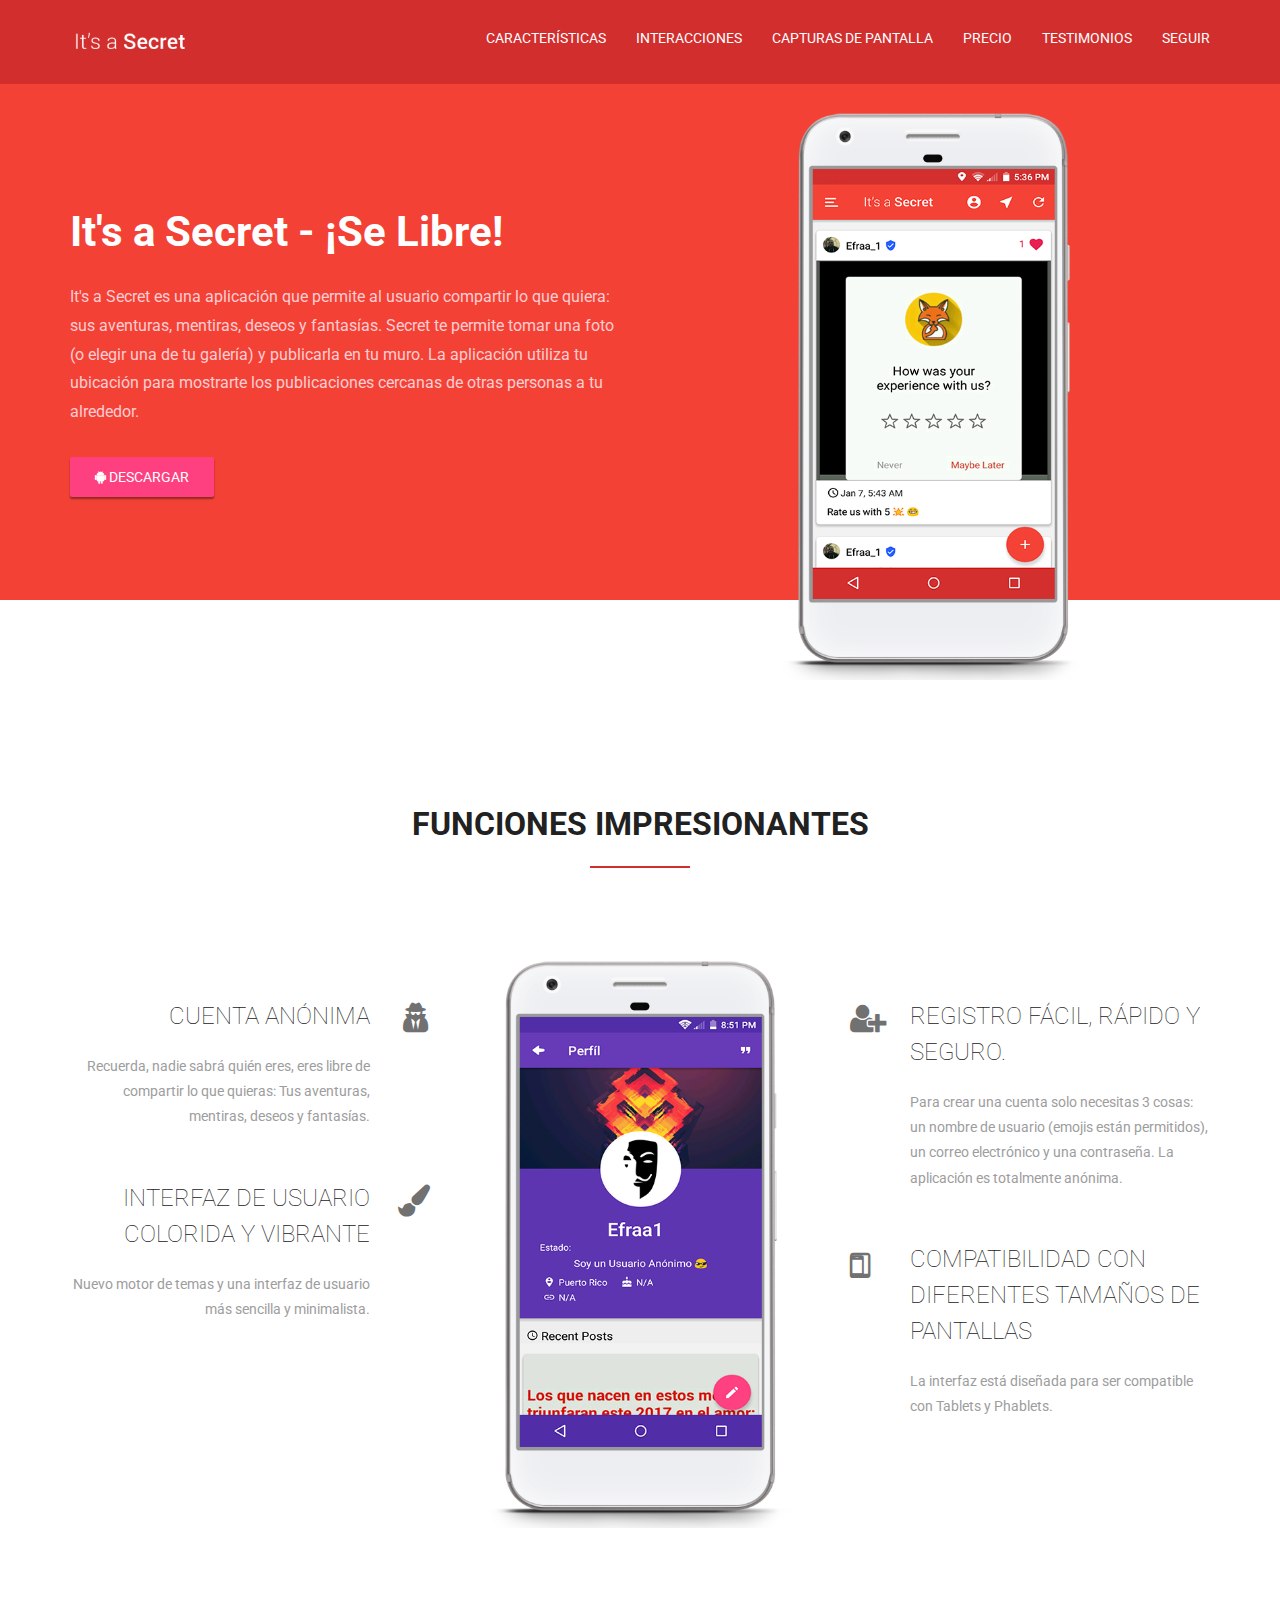
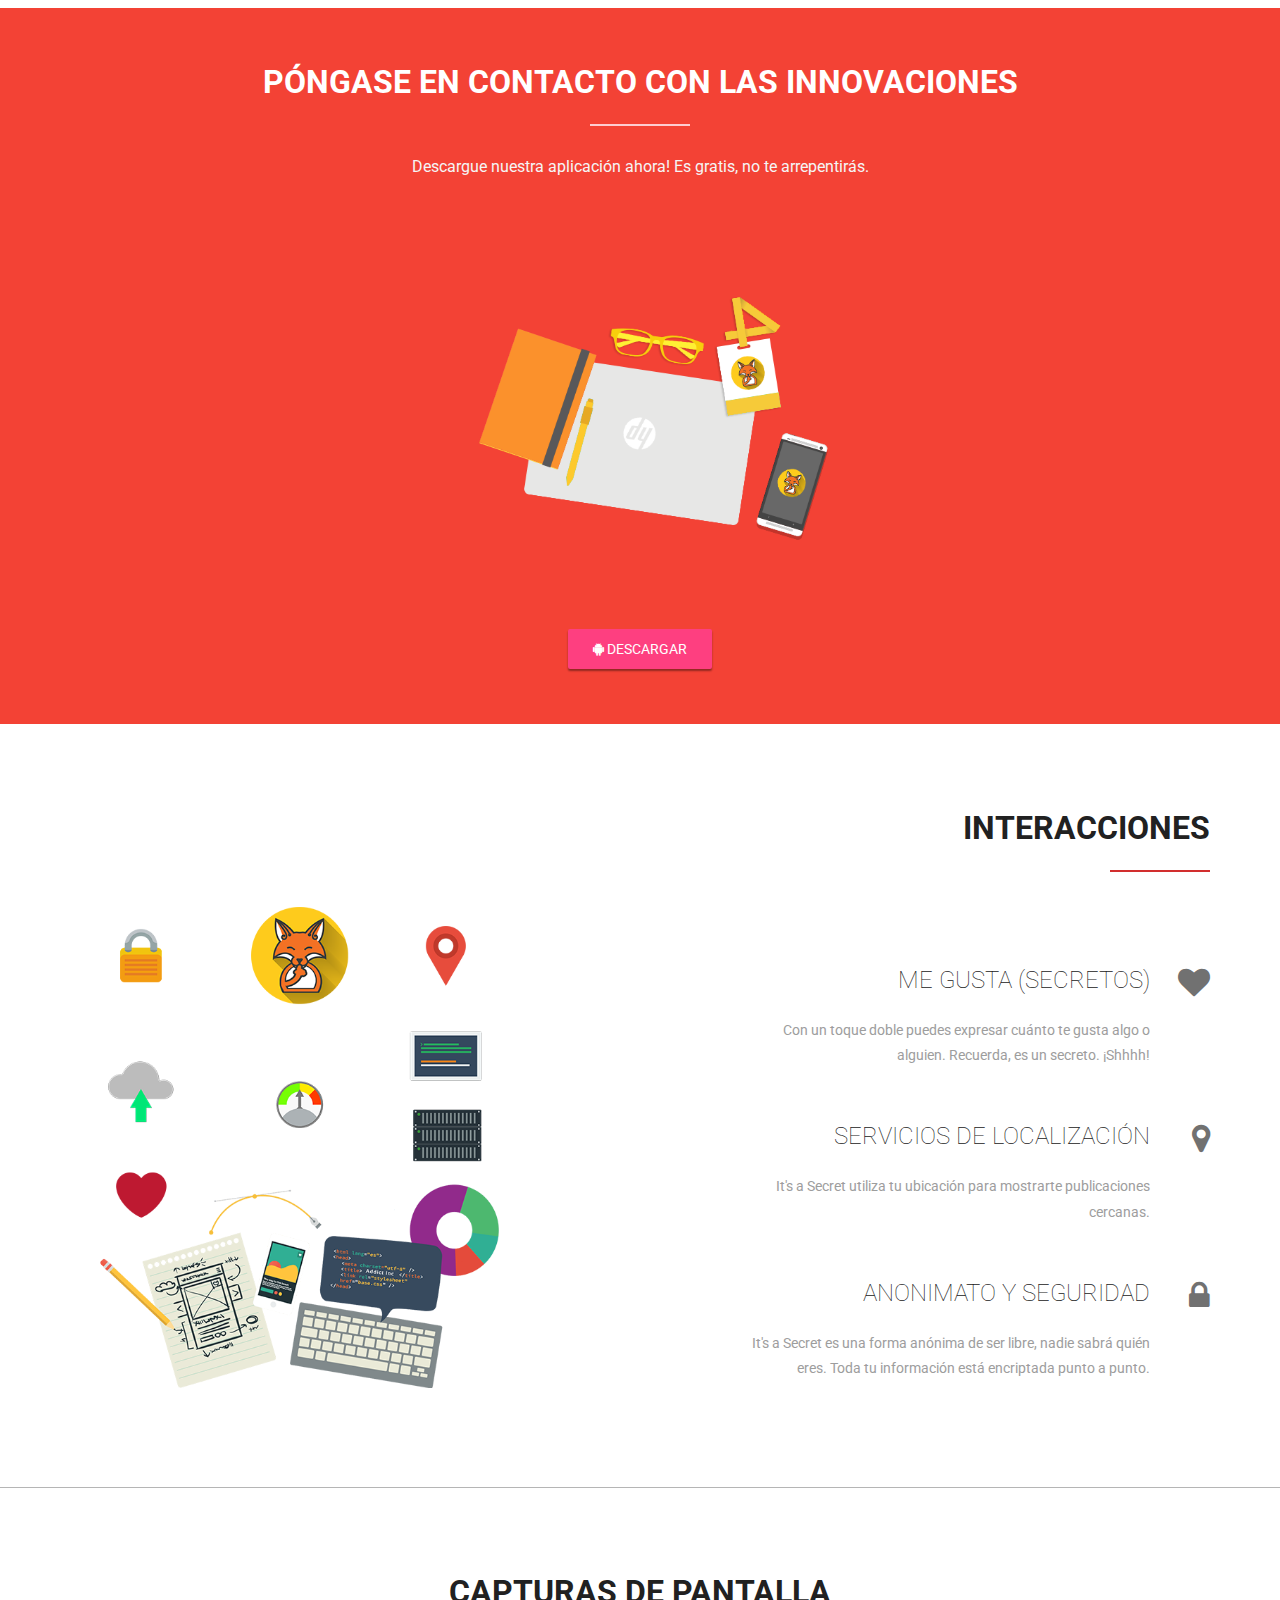
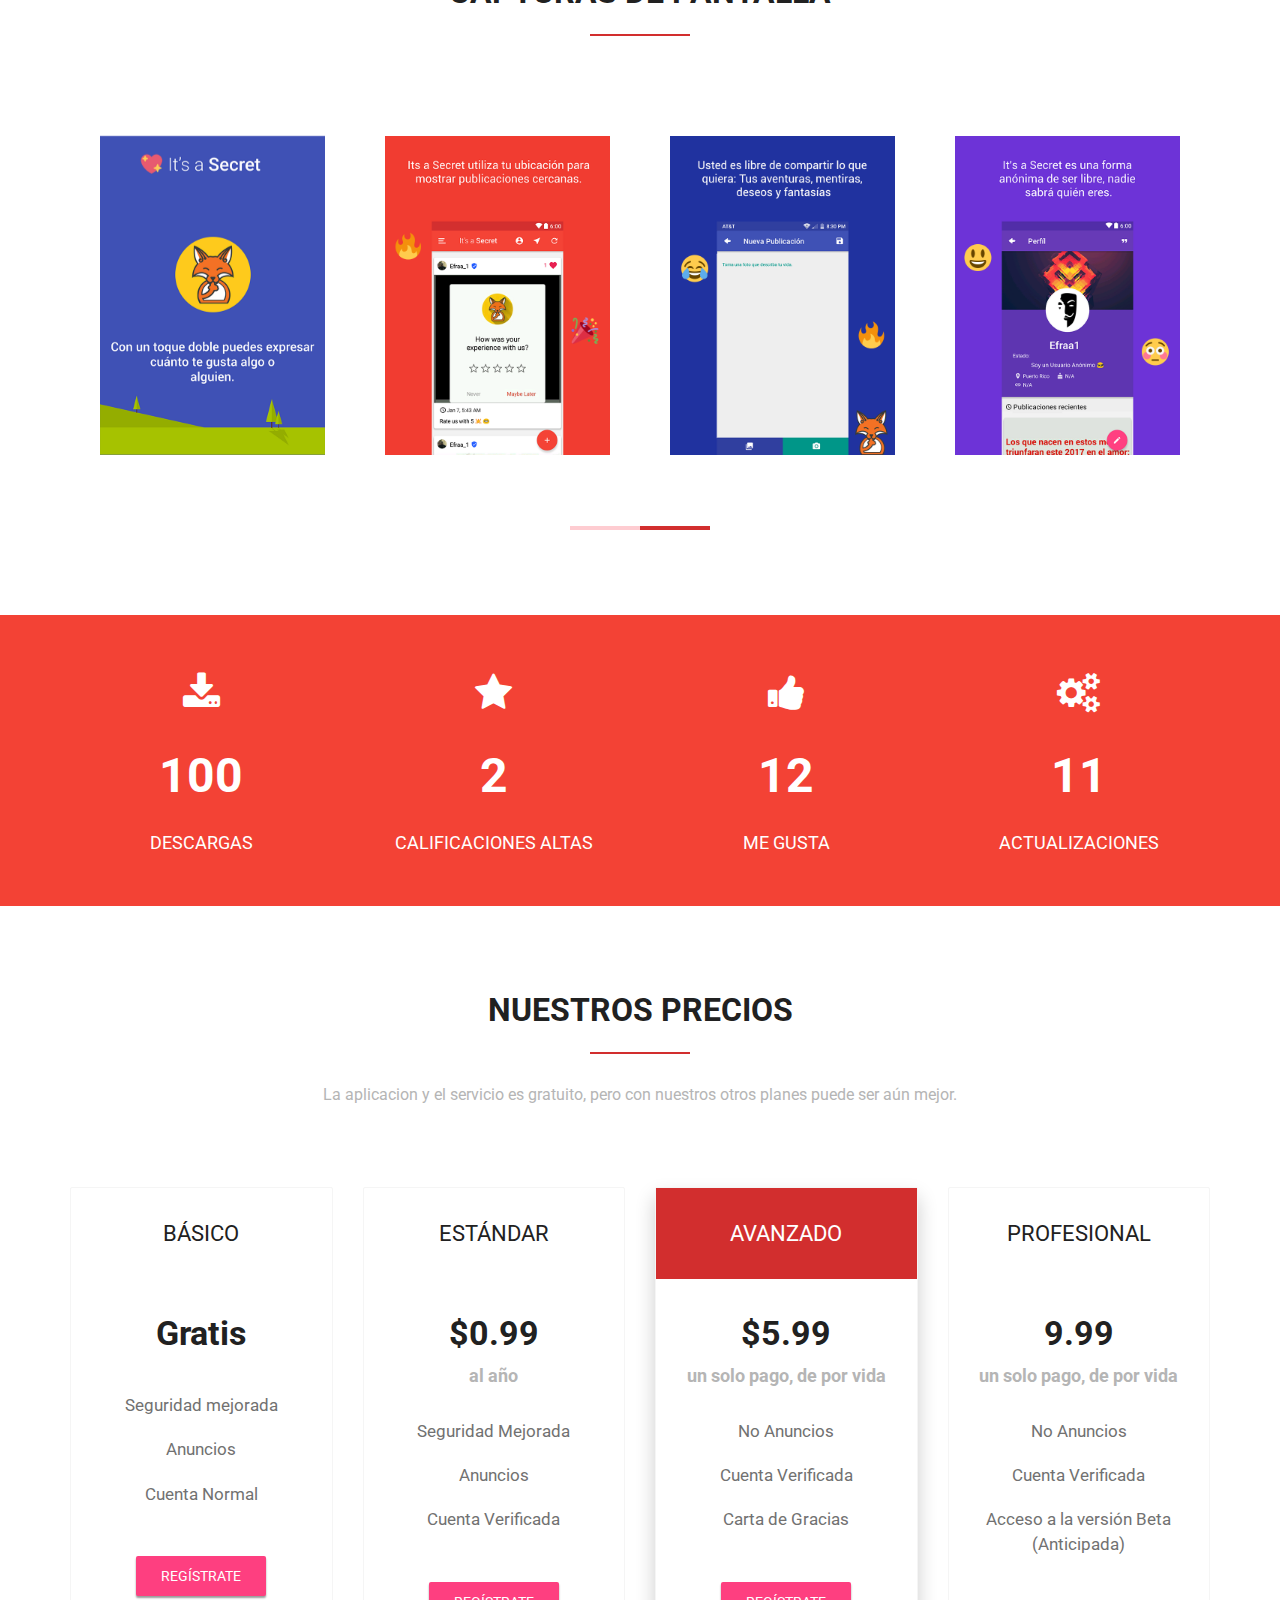
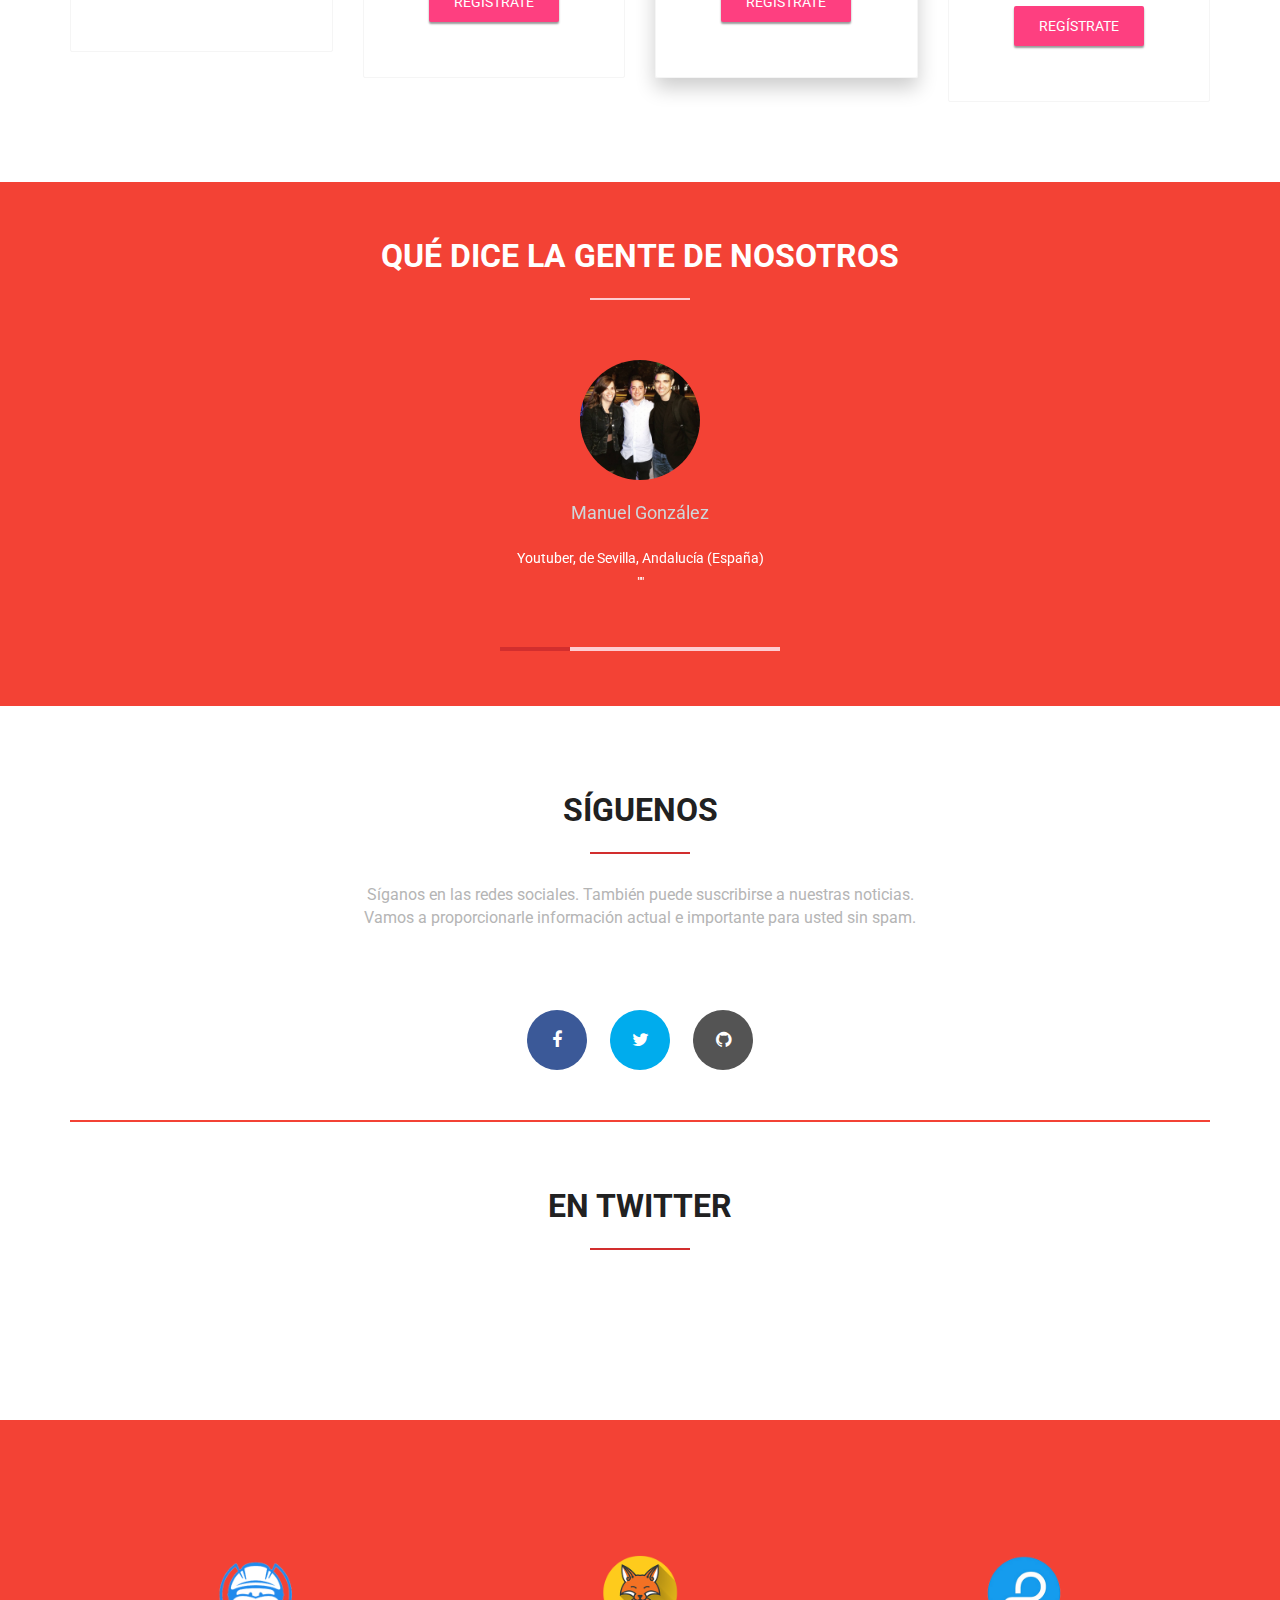
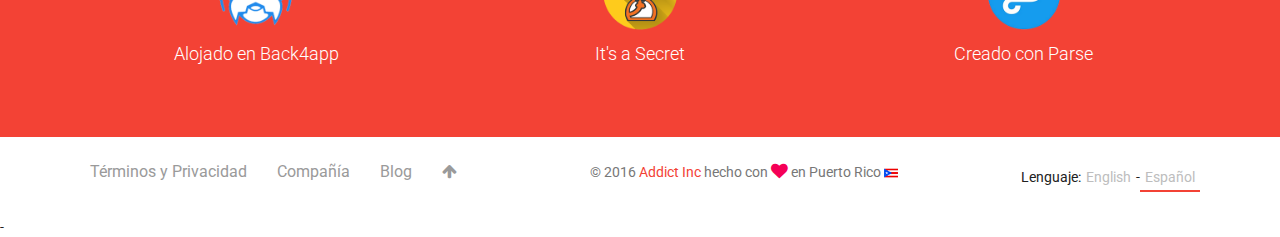
==== es/index.html @ 318f54f1 "Added Footer Text ☺" ====
<!DOCTYPE html>
<html lang="es">
	<head>
		<meta charset="utf-8">
		<meta name="viewport" content="width=device-width, initial-scale=1.0, maximum-scale=1.0, user-scalable=no">
		<meta http-equiv="X-UA-Compatible" content="IE=edge">
		<title>It's a Secret | ¡Se Libre!</title>
		<meta name="description" content="Material Design,  Responsive, Mobile First, Bootstrap 3, Agency, Clean, Creative, Business, Corporate, Mobile App">
		<meta name="author" content="Vardo">
		<link href='https://fonts.googleapis.com/css?family=Roboto:400,100,300,500,700,900' rel='stylesheet' type='text/css'>
		<link rel="icon" type="image/ico" href="../favicon.png">
		<link rel="apple-touch-icon" href="../apple-touch-icon.png">
		<link rel="apple-touch-icon" sizes="72x72" href="../apple-touch-icon-72x72.png">
		<link rel="apple-touch-icon" sizes="114x114" href="../apple-touch-icon-114x114.png">
		<link rel="image_src" href="../thumbnail.png">
		<link href="../css/style-theme.css" rel="stylesheet">
		<link href="../css/red-style.css" rel="stylesheet">
	</head>
	<body>
	
		<!-- BEGIN Preloader -->
		<div class="preloader">
			<div class="spinner">
				<div class="bounce1"></div>
				<div class="bounce2"></div>
				<div class="bounce3"></div>
			</div>
		</div>
		<!-- END Preloader -->
		
		<!-- BEGIN Navigation -->
		<div class="navigation">
			<div class="container">
				<div class="row">
					<div class="col-md-12 clearfix">
						<div class="logo floatleft">
							<a href="#intro">
								<img src="../images/logo.png" alt="" title="" />
							</a>
						</div>
						<div class="menu floatright" role="navigation">
							<ul class="clearfix">
								<li>
									<a href="#features">Características</a>
								</li>
								<li>
									<a href="#interactions">Interacciones</a>
								</li>
								<li>
									<a href="#screenshots">Capturas de pantalla</a>
								</li>
								<li>
									<a href="#price">Precio</a>
								</li>
								<li>
									<a href="#testimonials">Testimonios</a>
								</li>
								<li>
									<a href="#follow">Seguir</a>
								</li>
							</ul>
						</div>
						<div class="toggle-nav-wrapper floatright">
							<button class="toggle-nav">
								<i class="fa fa-bars"></i>
							</button>
						</div>
					</div>
				</div>
			</div>
		</div>
		<!-- END Navigation -->
		
		<!-- BEGIN Intro -->
		<div class="intro" id="intro">
			<div class="main-slider">
				<div class="slider-item">
					<div class="container">
						<div class="row">
							<div class="col-md-6 col-sm-12">
								<div class="intro-preview">
									<h2 class="intro-title">It's a Secret - ¡Se Libre!</h2>
									<div class="intro-text">
										<p>It's a Secret es una aplicación que permite al usuario compartir lo que quiera: sus aventuras, mentiras, deseos y fantasías. Secret te permite tomar una foto (o elegir una de tu galería) y publicarla en tu muro. La aplicación utiliza tu ubicación para mostrarte los publicaciones cercanas de otras personas a tu alrededor.</p>
									</div>
									<div class="for-btn">
										<a href="https://play.google.com/store/apps/details?id=com.addict.secret" target="_blank" class="btn-site btn-color"><i class="fa fa-android"></i> Descargar</a>
									</div>
								</div>
							</div>
							<div class="col-md-6 hidden-sm hidden-xs">
								<div class="image-wrapp aligncenter">
									<img src="../images/placeholder-445x860.png" alt="" title="" />
								</div>
							</div>
						</div>
					</div>
				</div>
			</div>
		</div>
		<!-- END Intro -->
		
		<!-- BEGIN Features -->
		<div class="features anchor" id="features">
			<div class="container">
				<div class="row">
					<div class="col-md-12">
						<h2 class="section-title aligncenter">Funciones impresionantes</h2>
						<div class="sub-title-section aligncenter"></div>
					</div>
				</div>
				<div class="row">
					<div class="col-md-4 col-sm-4">
						<div class="features-left features-list alignright">
							<ul>
								<li>
									<i class="fa fa-user-secret"></i>
									<h3>Cuenta anónima</h3>
									<P>Recuerda, nadie sabrá quién eres, eres libre de compartir lo que quieras: Tus aventuras, mentiras, deseos y fantasías.</p>
								</li>
								<li>
									<i class="fa fa-paint-brush"></i>
									<h3>Interfaz de usuario colorida y vibrante </h3>
									<p>Nuevo motor de temas y una interfaz de usuario más sencilla y minimalista.</p>
								</li>
							</ul>
						</div>
					</div>
					<div class="col-md-4 col-sm-4 hidden-xs">
						<div class="fs-image-wrapp aligncenter">
							<img src="../images/es/placeholder-445x860-features.png" alt="" title="" />
						</div>
					</div>
					<div class="col-md-4 col-sm-4">
						<div class="features-right features-list">
							<ul>
								<li>
									<i class="fa fa-user-plus"></i>
									<h3>Registro fácil, rápido y seguro.</h3>
									<p> Para crear una cuenta solo necesitas 3 cosas: un nombre de usuario (emojis están permitidos), un correo electrónico y una contraseña. La aplicación es totalmente anónima.</p>
								</li>
								<li>
									<i class="fa fa-stack">
  										<i class="fa fa-tablet"></i>
  										<i class="fa fa-mobile"></i>
									</i>

									<h3>Compatibilidad con diferentes tamaños de pantallas</h3>
									<p>La interfaz está diseñada para ser compatible con Tablets y Phablets.</p>
								</li>
							</ul>
						</div>
					</div>
				</div>
			</div>
		</div>
		<!-- END Features -->
		
		<!-- BEGIN Between -->
		<div class="between-section">
			<div class="container">
				<div class="row">
					<div class="col-md-12">
						<h2 class="section-title aligncenter">Póngase en contacto con las innovaciones</h2>
						<div class="sub-title-section aligncenter sidepadding">Descargue nuestra aplicación ahora! Es gratis, no te arrepentirás.</div>
					</div>
				</div>
				<div class="row">
					<div class="col-md-12">
						<div class="hor-img aligncenter">
							<img src="../images/placeholder-860x445.png" alt="" title="" />
						</div>
					</div>
				</div>
				<div class="row">
					<div class="col-md-12">
						<div class="for-btn aligncenter">
							<a href="https://play.google.com/store/apps/details?id=com.addict.secret" target="_blank" class="btn-site btn-color"><i class="fa fa-android"></i> Descargar</a>
						</div>
					</div>
				</div>
			</div>
		</div>
		<!-- END Between -->
		
		<!-- BEGIN Benefits -->
		<div class="interactions anchor" id="interactions">
			<div class="container">
				<div class="row">
					<div class="col-md-5 col-sm-5 hidden-xs">
						<div class="ver-img aligncenter">
							<img src="../images/placeholder-568x771.png" alt="" title="" />
						</div>
					</div>
					<div class="col-md-7 col-sm-7">
						<h2 class="section-title alignright">Interacciones</h2>
						<div class="interactions-list alignright">
							<ul>
								<li>
									<i class="fa fa-heart"></i>
									<h3>Me gusta (Secretos)</h3>
									<p>Con un toque doble puedes expresar cuánto te gusta algo o alguien. Recuerda, es un secreto. ¡Shhhh!</p>
								</li>
								<li>
									<i class="fa fa-map-marker"></i>
									<h3>Servicios de Localización</h3>
									<p>It's a Secret utiliza tu ubicación para mostrarte publicaciones cercanas.</p>
								</li>
								<li>
									<i class="fa fa-lock"></i>
									<h3>Anonimato y Seguridad</h3>
									<p>It's a Secret es una forma anónima de ser libre, nadie sabrá quién eres. Toda tu información está encriptada punto a punto.</p>
								</li>
							</ul>
						</div>
					</div>
				</div>
			</div>
		</div>
		<!-- END Benefits -->
		
		<!-- BEGIN Screenshots -->
		<div class="screenshots anchor" id="screenshots">
			<div class="container">
				<div class="row">
					<div class="col-md-12">
						<h2 class="section-title aligncenter">Capturas de Pantalla</h2>
						<div class="sub-title-section aligncenter"></div>
					</div>
				</div>
				<div class="row">
					<div class="col-md-12">
						<div class="screen-carousel" id="screen-carousel">
						<div class="screen-item">
								<div class="screen-item-inner">
									<a href="../images/es/promo-1.png" class="boxer" data-gallery="gallery">
										<img src="../images/es/promo-1.png" alt="" title="" />
									</a>
								</div>
							</div>
							<div class="screen-item">
								<div class="screen-item-inner">
									<a href="../images/es/ss-1.png" class="boxer" data-gallery="gallery">
										<img src="../images/es/ss-1.png" alt="" title="" />
									</a>
								</div>
							</div>
							<div class="screen-item">
								<div class="screen-item-inner">
									<a href="../images/es/ss-2.png" class="boxer" data-gallery="gallery">
										<img src="../images/es/ss-2.png" alt="" title="" />
									</a>
								</div>
							</div>
							<div class="screen-item">
								<div class="screen-item-inner">
									<a href="../images/es/ss-3.png" class="boxer" data-gallery="gallery">
										<img src="../images/es/ss-3.png" alt="" title="" />
									</a>
								</div>
							</div>
						
							<div class="screen-item">
								<div class="screen-item-inner">
									<a href="../images/es/promo-2.png" class="boxer" data-gallery="gallery">
										<img src="../images/es/promo-2.png" alt="" title="" />
									</a>
								</div>
							</div>
							<div class="screen-item">
								<div class="screen-item-inner">
									<a href="../images/promo-3.png" class="boxer" data-gallery="gallery">
										<img src="../images/promo-3.png" alt="" title="" />
									</a>
								</div>
							</div>
						</div>
					</div>
				</div>
			</div>
		</div>
		<!-- END Screenshots -->
		
		<!-- BEGIN Between -->
		<div class="between-section">
			<div class="container">
				<div class="row">
					<div class="col-md-3 col-sm-3">
						<div class="numbers-item aligncenter">
							<div class="num-icons">
								<i class="fa fa-download"></i>
							</div>
							<div class="statistic">
								<span class="timer" data-from="0" data-to="100">100</span>
							</div>
							<div class="num-name">Descargas</div>
						</div>
					</div>
					<div class="col-md-3 col-sm-3">
						<div class="numbers-item aligncenter">
							<div class="num-icons">
								<i class="fa fa-star"></i>
							</div>
							<div class="statistic">
								<span class="timer" data-from="0" data-to="2">2</span>
							</div>
							<div class="num-name">Calificaciones altas</div>
						</div>
					</div>
					<div class="col-md-3 col-sm-3">
						<div class="numbers-item aligncenter">
							<div class="num-icons">
								<i class="fa fa-thumbs-up"></i>
							</div>
							<div class="statistic">
								<span class="timer" data-from="0" data-to="12">12</span>
							</div>
							<div class="num-name">Me gusta</div>
						</div>
					</div>
					<div class="col-md-3 col-sm-3">
						<div class="numbers-item aligncenter">
							<div class="num-icons">
								<i class="fa fa-cogs"></i>
							</div>
							<div class="statistic">
								<span class="timer" data-from="0" data-to="11">11</span>
							</div>
							<div class="num-name">Actualizaciones</div>
						</div>
					</div>
				</div>
			</div>
		</div>
		<!-- END Between -->
		
		<!-- BEGIN Price -->
		<div class="price anchor" id="price">
			<div class="container">
				<div class="row">
					<div class="col-md-12">
						<h2 class="section-title aligncenter">Nuestros Precios</h2>
						<div class="sub-title-section aligncenter">La aplicacion y el servicio es gratuito, pero con nuestros otros planes puede ser aún mejor.</div>
					</div>
				</div>
				<div class="row">
					<div class="col-md-3 col-sm-6">
						<div class="price-item aligncenter">
							<div class="price-name">Básico</div>
							<div class="price-price">Gratis</div>
							<div class="price-col"></div>
							<div class="price-list">
								<ul>
									<li>Seguridad mejorada</li>
									<li>Anuncios</li>
									<li>Cuenta Normal</li>
								</ul>
							</div>
							<div class="price-buy">
								<a href="https://play.google.com/store/apps/details?id=com.addict.secret" class="btn-site btn-color">Regístrate</a>
							</div>
						</div>
					</div>
					<div class="col-md-3 col-sm-6">
						<div class="price-item aligncenter">
							<div class="price-name">Estándar</div>
							<div class="price-price">$0.99</div>
							<div class="price-col">al año</div>
							<div class="price-list">
								<ul>
									<li>Seguridad Mejorada</li>
									<li>Anuncios</li>
									<li>Cuenta Verificada</li>
								</ul>
							</div>
							<div class="price-buy">
								<a href="https://play.google.com/store/apps/details?id=com.addict.secret" class="btn-site btn-color">Regístrate</a>
							</div>
						</div>
					</div>
					<div class="col-md-3 col-sm-6">
						<div class="price-item aligncenter toprate">
							<div class="price-name">Avanzado</div>
							<div class="price-price">$5.99</div>
							<div class="price-col">un solo pago, de por vida</div>
							<div class="price-list">
								<ul>
									<li>No Anuncios</li>
									<li>Cuenta Verificada</li>
									<li>Carta de Gracias</li>
								</ul>
							</div>
							<div class="price-buy">
								<a href="https://play.google.com/store/apps/details?id=com.addict.secret" class="btn-site btn-color">Regístrate</a>
							</div>
						</div>
					</div>
					<div class="col-md-3 col-sm-6">
						<div class="price-item aligncenter">
							<div class="price-name">Profesional</div>
							<div class="price-price">9.99</div>
							<div class="price-col">un solo pago, de por vida</div>
							<div class="price-list">
								<ul>
									<li>No Anuncios</li>
									<li>Cuenta Verificada</li>
									<li>Acceso a la versión Beta (Anticipada)</li>
								</ul>
							</div>
							<div class="price-buy">
								<a href="https://play.google.com/store/apps/details?id=com.addict.secret" class="btn-site btn-color">Regístrate</a>
							</div>
						</div>
					</div>
				</div>
			</div>
		</div>
		<!-- END Price -->
		
		<!-- BEGIN Testimonials -->
		<div class="between-section anchor" id="testimonials">
			<div class="container">
				<div class="row">
					<div class="col-md-12">
						<h2 class="section-title aligncenter">Qué dice la gente de nosotros</h2>
					</div>
				</div>
				<div class="row">
					<div class="col-md-12">
						<div class="testimonials-carousel" id="testimonials-carousel">
							<div class="testimonials-item aligncenter">
								<div class="tst-img">
									<img src="../images/testimonial-1.png" alt="" title="" />
								</div>
								<div class="tst-name">Manuel González</div>
								<div class="tst-text sidepadding">
									<p>Youtuber, de Sevilla, Andalucía (España)<br> ""</p>
								</div>
							</div>
							<div class="testimonials-item aligncenter">
								<div class="tst-img">
									<img src="../images/testimonial-4.png" alt="" title="" />
								</div>
								<div class="tst-name">Antônio Davi Macêdo Coêlho </div>
								<div class="tst-text sidepadding">
									<p>Co-fundador de Back4app, São José dos Campos, Brasil<br>"Muy buena y hermosa aplicación, gran concepto <a href="https://www.back4app.com/" target="_blank">Alojada en Back4app</a>"</p>
								</div>
							</div>
							<div class="testimonials-item aligncenter">
								<div class="tst-img">
									<img src="../images/testimonial-2.png" alt="" title="" />
								</div>
								<div class="tst-name">Randy Muñiz</div>
								<div class="tst-text sidepadding">
									<p>Estudiante, Puerto Rico<br> ""</p>
								</div>
							</div>
						
							<div class="testimonials-item aligncenter">
								<div class="tst-img">
									<img src="../images/testimonial-3.png" alt="" title="" />
								</div>
								<div class="tst-name">Android Puerto Rico</div>
								<div class="tst-text sidepadding">
									<p>Blog de tecnología<br>""</p>
								</div>
							</div>
						</div>
					</div>
				</div>
			</div>
		</div>
		<!-- END Testimonials -->
		
		<!-- BEGIN Follow -->
		<div class="follow anchor" id="follow">
			<div class="container">
				<div class="row">
					<div class="col-md-12">
						<h2 class="section-title aligncenter">Síguenos</h2>
						<div class="sub-title-section aligncenter">Síganos en las redes sociales. También puede suscribirse a nuestras noticias. <br> Vamos a proporcionarle información actual e importante para usted sin spam.</div>
					</div>
				</div>
				<div class="row">
					<div class="col-md-12">
						<div class="social-links-wrapper aligncenter">
							<a href="https://www.facebook.com/secretsapp/" target="_blank" class="fb">
								<i class="fa fa-facebook"></i>
							</a>
							<a href="https://twitter.com/secrets_app" target="_blank" class="tr">
								<i class="fa fa-twitter"></i>
							</a>
							<a href="https://github.com/secret-app" target="_blank" class="gh">
								<i class="fa fa-github"></i>
							</a>
						</div>
														<div class="divider"></div>
							<div class="twitter-feed-section anchor aligncenter">
							<h2 class="section-title aligncenter">En Twitter</h2>
			<a class="twitter-timeline" data-width="550" data-height="350" data-theme="light" data-link-color="#E81C4F" data-lang="es" href="https://twitter.com/secrets_app"></a> 
						</div>
					</div>
				</div>
			</div>
		</div>
		<!-- END Follow -->

<!-- BEGIN Between -->
		<div class="between-section visible-xs visible-sm">
			<div class="container">
				<div class="row">
					<div class="col-md-12 aligncenter">
						<a href="#0">
							<img src="images/logo-round.png" width="300px" width="300px" alt="" title="" />
							<h4 id="padding-less">It's a Secret</h4>
						</a>
					</div>
				</div>
			</div>
		</div>
		<style type="text/css">
			@import url('https://fonts.googleapis.com/css?family=Roboto:300');
			h4#padding-less {
    		margin-top: -80px;
    		font-family: 'Roboto', sans-serif;
    		font-weight: 300;
			}
			img#padding-less {
    		margin-top: -110px;
			}

		</style>
		<!-- END Between -->
		<!-- BEGIN Big Screen Between -->
		<div class="between-section aligncenter hidden-xs hidden-sm">
			<div class="container container-between aligncenter">
				<div class="client col-sm-12 col-md-6">
                    <img src="../images/logo-back4app.png" width="250px" height="250px" alt="Back4app">
                    <h4 id="padding-less">Alojado en Back4app</h4>
                </div>
                <div class="client col-sm-12 col-md-6">
                    <img src="../images/logo-round.png" width="250px" height="250px" alt="It's a Secret">
                    <h4 id="padding-less">It's a Secret</h4>
                </div>
                <div class="client col-sm-12 col-md-6">
                    <img src="../images/logo-parse.png" width="250px" height="250px" alt="Parse">
                    <h4 id="padding-less">Creado con Parse</h4>
                </div>
			</div>
		</div>
		<!-- END Big Screen Between -->

		<!-- BEGIN Footer -->
		<footer class="footer">
                <div class="foot-menu container">
                    <nav class="pull-left">
                        <ul>
                            <li>
                                <a href="https://secret-app.github.io/es/terms">
                                Términos y Privacidad
                                </a>
                            </li>
                            <li>
                                <a href="https://addictlabs.github.io/es">
                                Compañía
                                </a>
                            </li>
                            <li>
                                <a href="https://addictlabs.github.io/blog/es">
                                Blog
                                </a>
                            </li>
                            <li>
                                <a href="#intro" data-toggle="tooltip" title="¡Ir a arriba!">
                                <i class="fa fa-arrow-up"></i>
                                </a>
                            </li>
                        </ul>
                    </nav>
                    <div class="social-area pull-right">
                        <span class="header_lang">Lenguaje:<a href="../index.html">English</a>-<a class="active" href="#0">Espa&ntilde;ol</a></span>
                    </div>
                    <div class="copyright">
                        <span>© 2016&nbsp</span><a class="footer-link" href="https://efrainvalentin.github.io/" target="_blank">Addict Inc</a> hecho con <span class="heart fa fa-heart"></span> en Puerto Rico  <img class="flag" src="../images/PR.png">
                    </div>
                </div>
            </footer>
		<!-- END Footer -->
		
		
		<script type="text/javascript" src="../js/jquery-2.2.0.min.js"></script>
		<script type="text/javascript" src="../js/SmoothScroll.js"></script>
		<script type="text/javascript" src="../js/bootstrap.min.js"></script>
		<script type="text/javascript" src="../js/jquery.localscroll.min.js"></script>
		<script type="text/javascript" src="../js/jquery.scrollto.min.js"></script>
		<script type="text/javascript" src="../js/jquery.easing.js"></script>
		<script type="text/javascript" src="../js/jquery.countTo.js"></script>
		<script type="text/javascript" src="../js/jquery.appear.js"></script>
		<script type="text/javascript" src="../js/owl.carousel.min.js"></script>
		<script type="text/javascript" src="../js/jquery.fs.boxer.min.js"></script>
		<script type="text/javascript" src="../js/custom.js"></script>
		<script type="text/javascript" async src="../js/widgets.js" charset="utf-8"></script>

	</body>
</html>-
---- css/style-theme.css ----
@import url('bootstrap.min.css');
@import url('font-awesome.min.css');
@import url('owl.carousel.css');
@import url('owl.transitions.css');
@import url('jquery.fs.boxer.css');
---- css/red-style.css ----
/*

Template Name: Carabobo
Template Demo: http://vardodesign.ru/carabobo

Author: Vardo

Description:Material Design Html5 Template
Tags: Material Design,  Responsive, Mobile First, Bootstrap 3, Agency, Clean, Creative, Business, Corporate, Mobile App

Version: 1.0

---------------

Table of Contents:

Reset
General
Typography
Alignment
Preloader
Buttons
Colors
Elements
Navigation
Intro
Features
Between
Screenshots
Interactions
Price
Follow
Testimonials
Numbers
Boxer
Sliders

*/

/* ==== Reset ==== */

html, body, div, span, 
h1, h2, h3, h4, h5, h6, 
p, a, img, ol, ul, li, 
form, label, legend, 
table, tbody, tfoot, thead, tr, th, td, 
input, textarea, button {
    border: 0 none;
    margin: 0;
    padding: 0;
    outline:none;
}
ul li{
	list-style-type:none;
}

/* ==== General ==== */

body{
	background:#ffffff;
	color:#212121;
	font-size:14px;
	font-family: 'Roboto', sans-serif;
}

/* ==== Typography ==== */

h1, h2, h3, h4, h5, h6{
	margin-bottom:20px;
	position:relative;
	font-weight:700;
	line-height:1.5;
}
a{
	color:#ffffff;
	-webkit-transition: all .3s ease;
	-moz-transition: all .3s ease;
	-o-transition: all .3s ease;
	-ms-transition: all .3s ease;
	transition: all .3s ease;
}
a:hover, a:focus{
	text-decoration:none;
	color:#f5f5f5;
}
p{
	margin-bottom:25px;
	line-height:1.8;
}
p:last-child{
	margin-bottom:0;
}
.section-title{
	font-weight:700;
	text-transform:uppercase;
	padding-bottom:20px;
	font-size:32px;
	margin-bottom:30px;
}
.section-title:before{
	position:absolute;
	bottom:0;
	left:50%;
	margin-left:-50px;
	height:2px;
	width:100px;
	content:'';
	background:#D22E2E;
}
.sub-title-section{
	font-size:16px;
	color:#B5B5B5;
	margin-bottom:80px;
}

/* ==== Alignment ==== */

.floatleft{
	float:left;
}
.floatright{
	float:right;
}
.aligncenter{
	text-align:center;
}
.alignright{
	text-align:right;
}
.alignleft{
	text-align:left;
}

/* ==== Preloader ==== */

.preloader {
	position:fixed;
	top:0;
	left:0;
	right:0;
	bottom:0;
	background:#ffffff;
	z-index: 9999;
}

.spinner {
	position:absolute;
	top:50%;
	left:50%;
	right:0;
	width:70px;
	-webkit-transform:translate(-50%, -50%);
	-moz-transform:translate(-50%, -50%);
	transform:translate(-50%, -50%);
}

.spinner > div {
	width:18px;
	height:18px;
	background:#D22E2E;
	display:inline-block;
	-webkit-animation:bouncedelay 1.4s infinite ease-in-out;
	animation:bouncedelay 1.4s infinite ease-in-out;
	-webkit-animation-fill-mode:both;
	animation-fill-mode:both;
}

.spinner .bounce1 {
	-webkit-animation-delay:-0.32s;
	animation-delay:-0.32s;
}

.spinner .bounce2 {
	-webkit-animation-delay:-0.16s;
	animation-delay:-0.16s;
}

@-webkit-keyframes bouncedelay {
	0%, 80%, 100% { -webkit-transform: scale(0.0) }
	40% { -webkit-transform: scale(1.0) }
}

@keyframes bouncedelay {
	0%, 80%, 100% { 
		transform: scale(0.0);
		-webkit-transform: scale(0.0);
	} 40% { 
		transform: scale(1.0);
		-webkit-transform: scale(1.0);
	}
}

/* ==== Buttons ==== */
.btn-site{
	padding:10px 25px;
	border-radius:2px;
	color:#ffffff;
	text-transform:uppercase;
	display:inline-block;
	box-shadow:0 2px 2px rgba(0,0,0,0.4);
	position:relative;
	-webkit-transition: all .3s ease;
	-moz-transition: all .3s ease;
	-o-transition: all .3s ease;
	-ms-transition: all .3s ease;
	transition: all .3s ease;
	overflow:hidden;
}

/* ==== Colors ==== */

.btn-color{
	background:#FE3F80;
}
.btn-color .taint {
	display: block;
	position: absolute;
	background: rgba(254, 204, 209, 0.5);
	border-radius: 100%;
	-webkit-transform: scale(0);
	transform: scale(0);
}
.btn-color .taint.drop {
	-webkit-animation: ripple 0.65s linear;
	animation: ripple 0.65s linear;
}
@-webkit-keyframes ripple {
  100% {
	opacity: 0;
	-webkit-transform: scale(2.5);
	transform: scale(2.5);
  }
}
@keyframes ripple {
  100% {
	opacity: 0;
	-webkit-transform: scale(2.5);
	transform: scale(2.5);
  }
}

/* ==== Navigation ==== */

.navigation{
	padding:25px 0;
	-webkit-transition: all .3s ease;
	-moz-transition: all .3s ease;
	-o-transition: all .3s ease;
	-ms-transition: all .3s ease;
	transition: all .3s ease;
	background:#D22E2E;
	position:fixed;
	top:0;
	left:0;
	width:100%;
	z-index:10;
}
.toggle-nav-wrapper{
	display:none;
}
.toggle-nav{
	background:none;
	font-size:20px;
	color:#ffffff;
}
.menu{
	-webkit-transition: all .3s ease;
	-moz-transition: all .3s ease;
	-o-transition: all .3s ease;
	-ms-transition: all .3s ease;
	transition: all .3s ease;
}
.menu.open{
	left:0;
	background:#ffffff;
}
.menu.open ul{
	padding-top:30px;
}
.menu.open ul li{
	display:block;
	margin-right:0;
	margin-bottom:20px;
	padding-left:30px;
	float:none;
}
.menu.open ul li a{
	color:#212121;
}
.logo img{
	width:120px;
	height:auto;
}
.menu{
	padding-top:3px;
}
.menu ul li{
	float:left;
	margin-right:30px;
	position:relative;
}
.menu ul li:last-child{
	margin-right:0;
}
.menu ul li a{
	text-transform:uppercase;
	border-bottom:2px solid transparent;
}
.menu ul li a:hover{
	border-color:#F34235;
}

/* ==== Intro ==== */

.intro{
	background:#F34235;
	position:relative;
	height:600px;
	margin-bottom:120px;
}
i#space {
	padding-right: 5px;
}
img.logo {
	padding-top: 10px;
    width: 120px;
    height: auto;
}
.intro-title{
	font-size:42px;
	color:#ffffff;
}
.intro-text{
	color:#FECCD1;
	font-size:16px;
	margin-bottom:30px;
}
.intro-preview{
	padding-top:200px;
}
.image-wrapp{
	padding-top:100px;
}
.image-wrapp img{
	width:300px;
	height:auto;
}

/* ==== Features ==== */

.features{
	padding:80px 0;
}
.fs-image-wrapp img{
	width:300px;
	height:auto;
}
.features-list{
	padding-top:50px;
}
.features-list h3{
	text-transform:uppercase;
	font-weight:100;
}
.features-list p{
	color:#9D9D9D;
}
.features-list ul li{
	position:relative;
	margin-bottom:50px;
}
.features-list ul li:last-child{
	margin-bottom:0;
}
.features-left ul li i{
	position:absolute;
	top:5px;
	right:0;
	font-size:32px;
	color:#717171;
}
.features-right ul li i{
	position:absolute;
	top:5px;
	left:0;
	font-size:32px;
	color:#717171;
}
.features-left ul li{
	padding-right:60px;
}
.features-right ul li{
	padding-left:60px;
}

/* ==== Between ==== */
.container-between{
	max-width: 1600px;
    display: flex;
    align-items: center;
    justify-content: space-between;
}
@media (min-width: 1200px)
.container-between {
    max-width: 1140px;
}

@media (min-width: 992px)
.container-between {
    max-width: 940px;
}
@media (min-width: 768px)
.container-between {
    max-width: 720px;
}
@media (min-width: 544px)
.container-between {
    max-width: 576px;
}
.container-between {
    margin-left: auto;
    margin-right: auto;
    padding-left: .9375rem;
    padding-right: .9375rem;
}
.between-section{
    padding: 50px 0;
	background:#F34235;
	color:#ffffff;
}
.between-section .sub-title-section{
	color:#f5f5f5;
}
.between-section .section-title:before{
	background:#FECCD1;
}
.sidepadding{
	padding:0 100px;
}
.hor-img{
	margin-bottom:60px;
}
.hor-img img{
	width:600px;
	height:auto;
}

/* ==== Screenshots ==== */

.screenshots{
	padding:80px 0;
	border-top:1px solid #B5B5B5;
}
.screen-item{
	margin:0 10px;
	padding:20px;
}
.screen-item-inner:hover{
	box-shadow:0 10px 20px rgba(0,0,0,0.4);
}
.screen-item-inner{
	-webkit-transition: all .3s ease;
	-moz-transition: all .3s ease;
	-o-transition: all .3s ease;
	-ms-transition: all .3s ease;
	transition: all .3s ease;
}
.screen-item-inner img{
	width:100%;
	height:auto;
}


/* ==== Benefits ==== */

.interactions{
	padding:80px 0;
}
.section-title.alignright:before{
	right:0;
	left:auto;
}
.ver-img{
	padding-top:60px;
}
.ver-img img{
	width:400px;
	height:auto;
}
.interactions-list{
	padding-top:60px;
}
.interactions-list ul li{
	position:relative;
	padding-right:60px;
	margin-bottom:50px;
}
.interactions-list ul li:last-child{
	margin-bottom:0;
}
.interactions-list ul li i{
	position:absolute;
	top:5px;
	right:0;
	font-size:32px;
	color:#717171;
	display:block;
}
.interactions-list h3{
	text-transform:uppercase;
	font-weight:100;
}
.interactions-list p{
	color:#9D9D9D;
	padding-left:30%;
}

/* ==== Price ==== */

.price{
	padding:80px 0;
}
.price-item{
	border:1px solid #f5f5f5;
	border-radius:2px;
	-webkit-transition: all .3s ease;
	-moz-transition: all .3s ease;
	-o-transition: all .3s ease;
	-ms-transition: all .3s ease;
	transition: all .3s ease;
}
.price-item.toprate{
	box-shadow:0 10px 20px rgba(0,0,0,0.2);
}
.toprate .price-name{
	color:#ffffff;
	background:#D22E2E;
}
.price-item:hover{
	box-shadow:0 10px 20px rgba(0,0,0,0.2);
}
.price-name{
	padding:30px 0;
	font-size:22px;
	text-transform:uppercase;
}
.price-price{
	padding:30px 0 5px 0;
	font-size:34px;
	font-weight:700;
}
.price-col{
	color:#B5B5B5;
	font-size:18px;
	font-weight:700;
	margin-bottom:30px;
}
.price-list ul li{
	margin-bottom:20px;
	color:#717171;
	font-size:17px;
}
.price-list ul li:last-child{
	margin-bottom:0;
}
.price-buy{
	padding:50px 0;
}

/* ==== Follow ==== */

.follow{
	padding:80px 0;
}
.social-links-wrapper a{
	display:inline-block;
	width:60px;
	height:60px;
	border-radius:30px;
	font-size:18px;
	line-height:60px;
	margin:0 10px;
}
.social-links-wrapper a:hover{
	box-shadow:0 5px 10px rgba(0,0,0,0.4);
}
.fb{
	background:#3B5998;
}
.gp{
	background:#DD4B39;
}
.im{
	background:#517FA4;
}
.gh{
	background:#545454;
}
.tr{
	background:#00ACED;
}

/* ==== Testimonials ==== */

.testimonials-carousel{
	padding-top:30px;
}
.tst-img{
	width:120px;
	height:120px;
	border-radius:60px;
	margin:0 auto 20px auto;
	overflow:hidden;
}
.tst-img img{
	width:100%;
	height:auto;
}
.tst-name{
	font-size:18px;
	margin-bottom:20px;
	color:#CED7DB;
}

/* ==== Numbers ==== */

.num-icons{
	font-size:40px;
	margin-bottom:20px;
}
.statistic{
	font-size:48px;
	font-weight:700;
	margin-bottom:20px;
}
.num-name{
	font-size:18px;
	text-transform:uppercase;
}

/* ==== Boxer ==== */

#boxer{
	padding:0;
	background:#212121;
}
#boxer .boxer-meta{
	background:#212121;
}
#boxer .boxer-close{
	background:#2D2E33;
}
#boxer .boxer-close:before{
	color:#ffffff;
	line-height:30px;
}
#boxer .boxer-position{
	padding-bottom:15px;
	color:#ffffff;
}
#boxer .boxer-control{
	background:#212121;
}
#boxer .boxer-control.next:before{
	border-left:10.4px solid #ffffff;
}
#boxer .boxer-control.previous:before{
	border-right:10.4px solid #ffffff;
}

/* ==== Sliders ==== */

.testimonials-carousel .owl-pagination{
	margin-top:40px;
	text-align:center;
}
.testimonials-carousel .owl-pagination .owl-page{
	display:inline-block;
	width:70px;
	height:4px;
	position:relative;
}
.testimonials-carousel .owl-pagination .owl-page span{
	position:absolute;
	top:0;
	left:0;
	width:100%;
	height:100%;
	display:block;
	-webkit-transition: all .3s ease;
	-moz-transition: all .3s ease;
	-o-transition: all .3s ease;
	-ms-transition: all .3s ease;
	transition: all .3s ease;
	background:#FECCD1;
}
.testimonials-carousel .owl-pagination .owl-page.active span{
	background:#D22E2E;
}
.screen-carousel .owl-pagination{
	margin-top:40px;
	text-align:center;
}
.screen-carousel .owl-pagination .owl-page{
	display:inline-block;
	width:70px;
	height:4px;
	position:relative;
}
.screen-carousel .owl-pagination .owl-page span{
	position:absolute;
	top:0;
	left:0;
	width:100%;
	height:100%;
	display:block;
	-webkit-transition: all .3s ease;
	-moz-transition: all .3s ease;
	-o-transition: all .3s ease;
	-ms-transition: all .3s ease;
	transition: all .3s ease;
	background:#D22E2E;
}
.screen-carousel .owl-pagination .owl-page.active span{
	background:#FECCD1;
}

/* ==== Responsive Style ==== */

@media (min-width: 992px) and (max-width:1070px){
	.intro-title{
		font-size:36px;
	}
}
@media (min-width: 768px) and (max-width:991px){
	.intro-preview{
		padding-top:120px;
	}
	.intro{
		margin-bottom:0;
		height:auto;
		padding-bottom:80px;
	}
	.fs-image-wrapp{
		width:auto;
	}
	.fs-image-wrapp img{
		width:100%;
		height:auto;
	}
	.features-right ul li i{
		display:none;
	}
	.features-left ul li i{
		display:none;
	}
	.features-left ul li{
		padding-right:0;
	}
	.features-right ul li{
		padding-left:0;
	}
	.features-list{
		padding-top:0;
	}
	.features-list h3{
		font-size:22px;
	}
	.ver-img img{
		width:100%;
		height:auto;
	}
	.interactions-list{
		padding-top:40px;
	}
	.interactions-list ul li i{
		font-size:20px;
	}
	.interactions-list h3{
		font-size:22px;
	}
	.interactions-list ul li{
		padding-right:30px;
	}
	.price-item{
		margin-bottom:40px;
	}
	.toggle-nav-wrapper{
		display:block;
	}
	.menu{
		position:fixed;
		top:0;
		left:-100%;
		width:250px;
		z-index:100;
		float:none;
		height:100%;
		box-shadow:0 0 5px rgba(0,0,0,0.4);
	}
}
@media (min-width: 479px) and (max-width:767px){
	.intro-preview{
		padding-top:120px;
	}
	.intro{
		margin-bottom:0;
		height:auto;
		padding-bottom:80px;
	}
	.fs-image-wrapp{
		width:auto;
	}
	.fs-image-wrapp img{
		width:100%;
		height:auto;
	}
	.features-left ul li{
		padding-right:0;
		text-align:center;
	}
	.features-right ul li{
		padding-left:0;
		text-align:center;
	}
	.features-list{
		padding-top:0;
	}
	.features-list h3{
		font-size:22px;
	}
	.ver-img img{
		width:100%;
		height:auto;
	}
	.interactions-list{
		padding-top:40px;
	}
	.interactions-list ul li i{
		position:relative;
		margin-bottom:20px;
	}
	.interactions-list h3{
		font-size:22px;
	}
	.interactions-list ul li{
		padding-right:0;
		text-align:center;
	}
	.interactions-list p{
		padding-left:0;
	}
	.interactions .section-title{
		text-align:center;
	}
	.interactions .section-title:before{
		left:50%;
		right:auto;
	}
	.price-item{
		margin-bottom:40px;
	}
	.toggle-nav-wrapper{
		display:block;
	}
	.menu{
		position:fixed;
		top:0;
		left:-100%;
		width:250px;
		z-index:100;
		float:none;
		height:100%;
		box-shadow:0 0 5px rgba(0,0,0,0.4);
	}
	.intro-title{
		font-size:32px;
		text-align:center;
	}
	.intro-text{
		text-align:center;
	}
	.sidepadding{
		padding:0;
	}
	.for-btn{
		text-align:center;
	}
	.features-left ul li i{
		position:relative;
		margin-bottom:20px;
		text-align:center;
	}
	.features-right ul li i{
		position:relative;
		margin-bottom:20px;
		text-align:center;
	}
	.features-left ul li:last-child{
		margin-bottom:50px;
	}
	.hor-img img{
		width:100%;
		height:auto;
	}
	.features-list h3{
		text-align:center;
	}
	.numbers-item{
		margin-bottom:50px;
	}
	footer{
		
	}
}
@media (min-width: 299px) and (max-width:478px){
	.intro-preview{
		padding-top:120px;
	}
	.intro{
		margin-bottom:0;
		height:auto;
		padding-bottom:80px;
	}
	.fs-image-wrapp{
		width:auto;
	}
	.fs-image-wrapp img{
		width:100%;
		height:auto;
	}
	.features-left ul li{
		padding-right:0;
		text-align:center;
	}
	.features-right ul li{
		padding-left:0;
		text-align:center;
	}
	.features-list{
		padding-top:0;
	}
	.features-list h3{
		font-size:22px;
	}
	.ver-img img{
		width:100%;
		height:auto;
	}
	.interactions-list{
		padding-top:40px;
	}
	.interactions-list ul li i{
		position:relative;
		margin-bottom:20px;
	}
	.interactions-list h3{
		font-size:22px;
	}
	.interactions-list ul li{
		padding-right:0;
		text-align:center;
	}
	.interactions-list p{
		padding-left:0;
	}
	.interactions .section-title{
		text-align:center;
	}
	.interactions .section-title:before{
		left:50%;
		right:auto;
	}
	.price-item{
		margin-bottom:40px;
	}
	.toggle-nav-wrapper{
		display:block;
	}
	.menu{
		position:fixed;
		top:0;
		left:-100%;
		width:250px;
		z-index:100;
		float:none;
		height:100%;
		box-shadow:0 0 5px rgba(0,0,0,0.4);
	}
	.intro-title{
		font-size:32px;
		text-align:center;
	}
	.intro-text{
		text-align:center;
	}
	.sidepadding{
		padding:0;
	}
	.for-btn{
		text-align:center;
	}
	.features-left ul li i{
		position:relative;
		margin-bottom:20px;
		text-align:center;
	}
	.features-right ul li i{
		position:relative;
		margin-bottom:20px;
		text-align:center;
	}
	.features-left ul li:last-child{
		margin-bottom:50px;
	}
	.hor-img img{
		width:100%;
		height:auto;
	}
	.features-list h3{
		text-align:center;
	}
	.numbers-item{
		margin-bottom:50px;
	}
	.screen-carousel .owl-pagination .owl-page{
		width:10px;
		height:10px;
		margin:0 5px;
	}
	.testimonials-carousel .owl-pagination .owl-page{
		width:10px;
		height:10px;
		margin:0 5px;
	}
}
span.heart{
  color: #f50057;
  font-size: larger;
}
img.flag{
  height:10px;
}
.footer {
  background-color: white;
  line-height: 20px;
}
.footer nav > ul {
  list-style: none;
  margin: 0;
  padding: 0;
  font-weight: normal;
}
.footer nav > ul a:not(.btn) {
  color: #9a9a9a;
  display: block;
  margin-bottom: 3px;
}
.footer nav > ul a:not(.btn):hover, .footer nav > ul a:not(.btn):focus {
  color: #777777;
}
.footer .social-area {
  padding: 15px 0;
  margin: 15px 10px 15px 0px;
}
.footer .social-area h5 {
  padding-bottom: 15px;
}
.footer .social-area > a:not(.btn) {
  color: #9a9a9a;
  display: inline-block;
  vertical-align: top;
  padding: 10px 5px;
  font-size: 20px;
  font-weight: normal;
  line-height: 20px;
  text-align: center;
}
.footer .social-area > a:not(.btn):hover, .footer .social-area > a:not(.btn):focus {
  color: #777777;
}
.footer .copyright {
  color: #777777;
  padding: 10px 15px;
  margin: 15px 3px;
  line-height: 20px;
  text-align: center;
}
.footer hr {
  border-color: #dddddd;
}
.footer .title {
  color: #777777;
}

.footer:not(.footer-big) nav > ul {
  font-size: 16px;
}
.footer:not(.footer-big) nav > ul li {
  margin-left: 20px;
  float: left;
}
.footer:not(.footer-big) nav > ul a {
  padding: 10px 0px;
  margin: 15px 10px 15px 0px;
}

.footer-default {
  background-color: whitesmoke;
}
.copyright a.footer-link { 
	color: #F34235;
	transition:  all .3s ease;
}
.copyright a.footer-link:hover { 
	color: #CB2027;
}
.footer nav ul li a{
	border-bottom:2px solid transparent;
	transition: all .5 ease;
}
.footer nav ul li a:hover{
	border-color:#F34235;

}
.header_lang a{
	color:#bdbdbd ;
	text-align: left;
	padding: 5px;
	text-decoration:none;
	border-bottom:2px solid transparent;
	transition: all .5 ease;
}
.header_lang a:hover{
	color: #F34235;
	border-color:#F34235;
}
.header_lang a.active{
	border-color:#F34235;
}
a.customisable-highlight {
    color: #F34235;
}
.divider{
	width: 100%;
		border-bottom:2px solid #F34235;
		padding:25px 0;

}
.twitter-feed-section{
	padding:60px 0;
}
@media (max-width: 767px){
  .footer nav.pull-left, .footer:not(.footer-big) nav > ul li, .pull-right {
    float: none !important;
}
.img-responsive {
    padding-bottom: 10px;
    display:block;      
    margin-left: auto;
    margin-right: auto 
}    
h4#padding-less {
    margin-top: -80px;
}
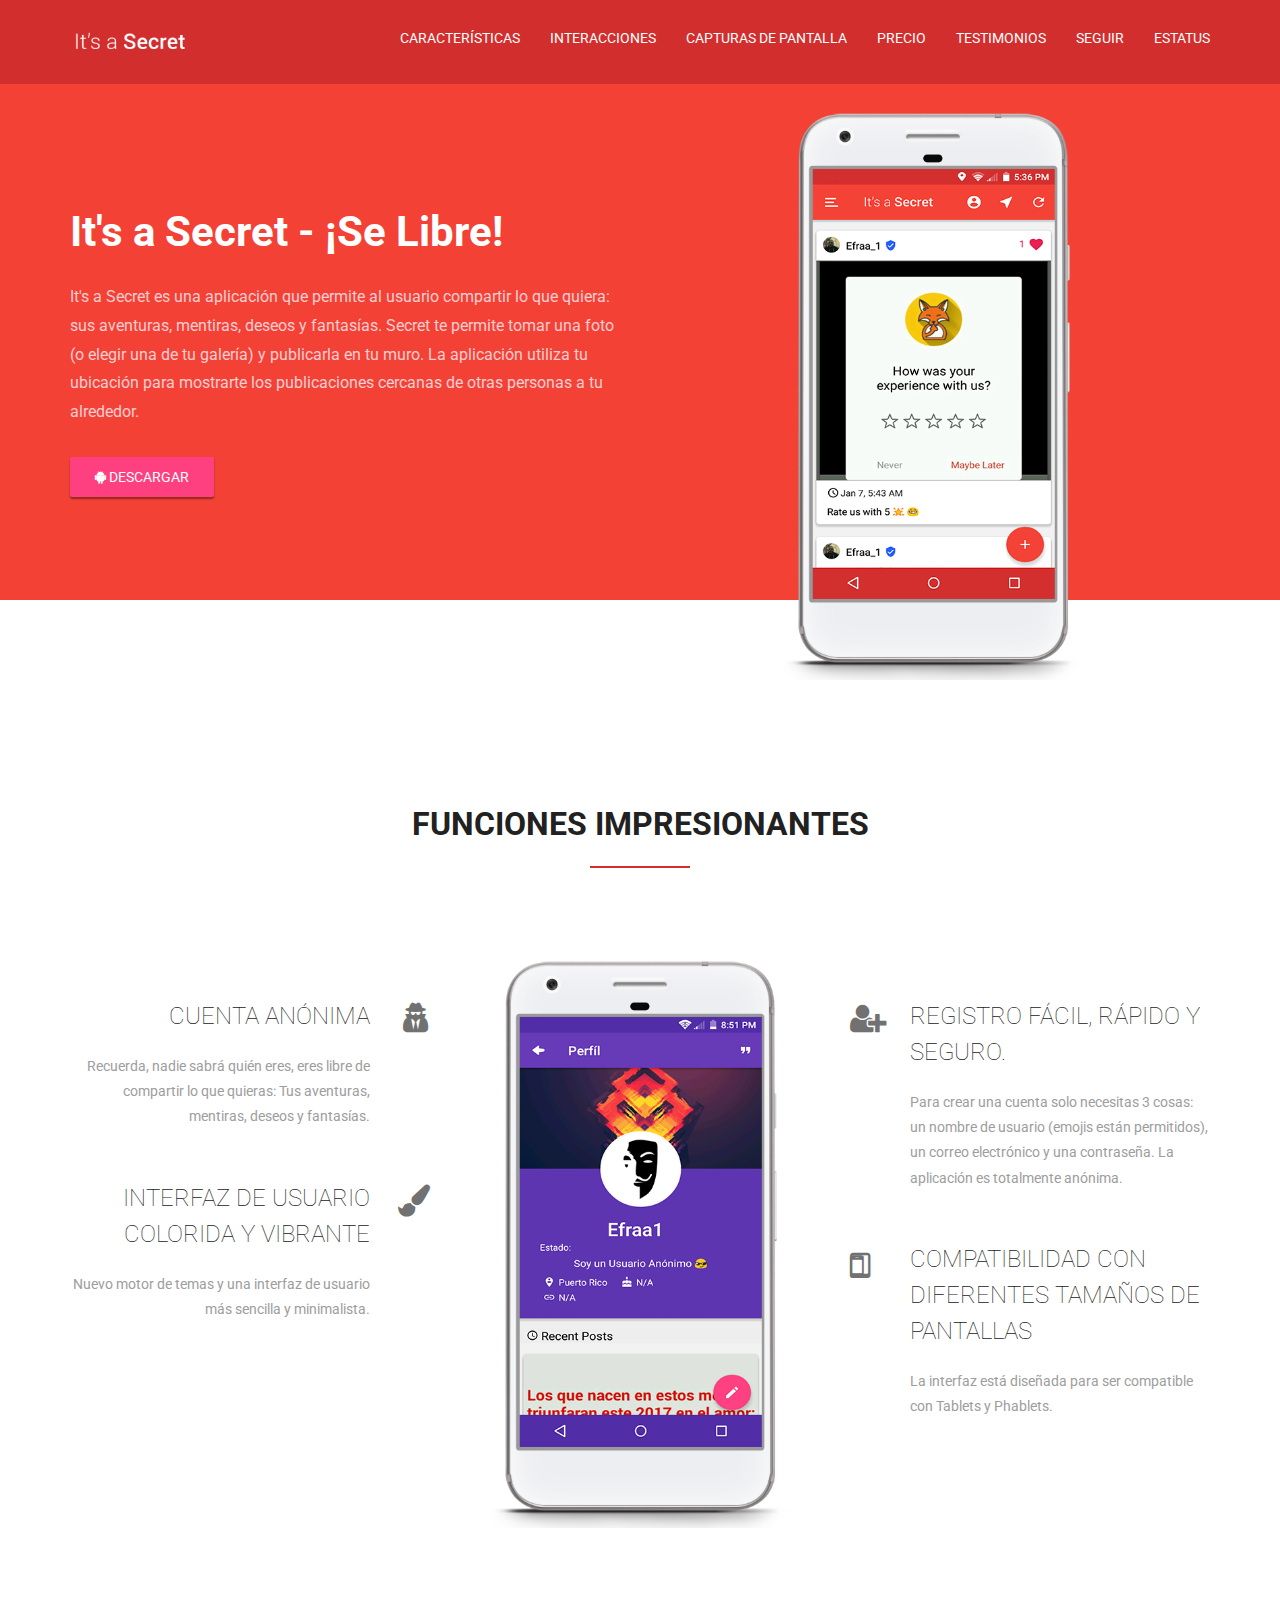
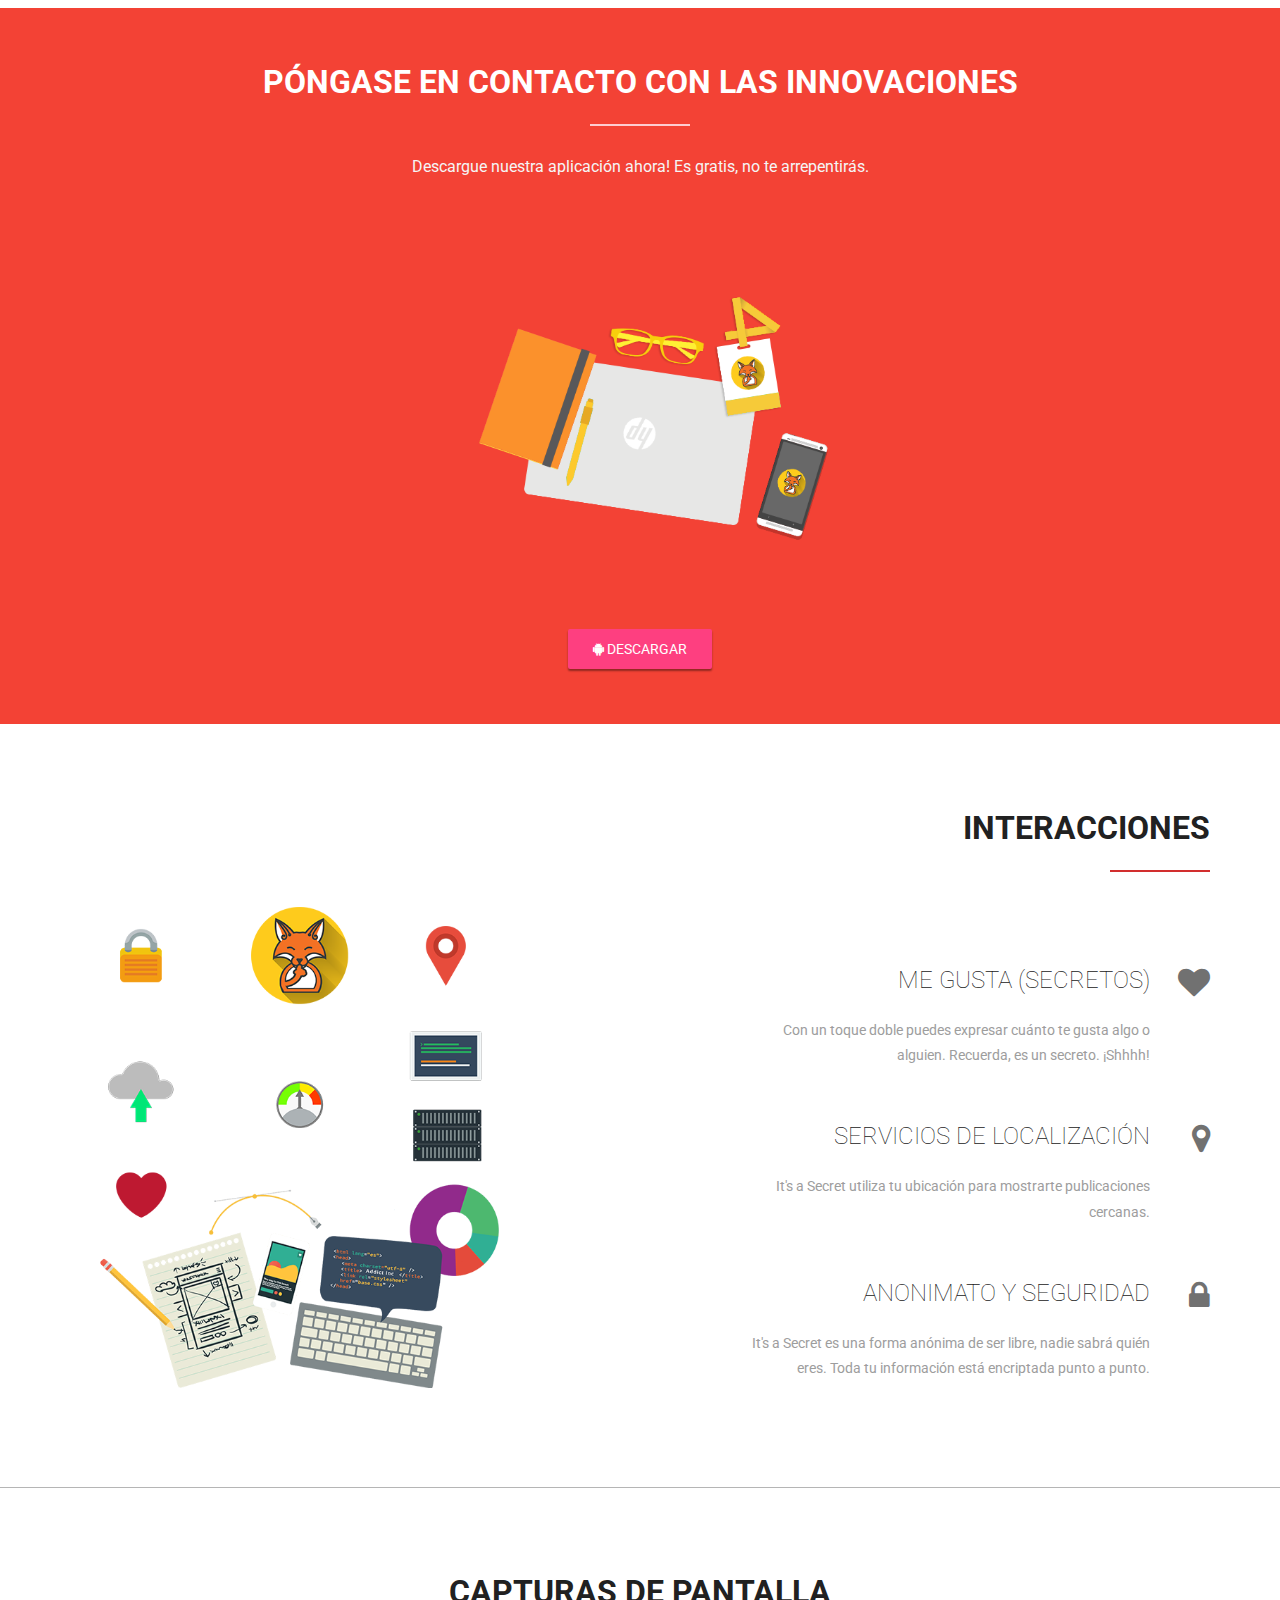
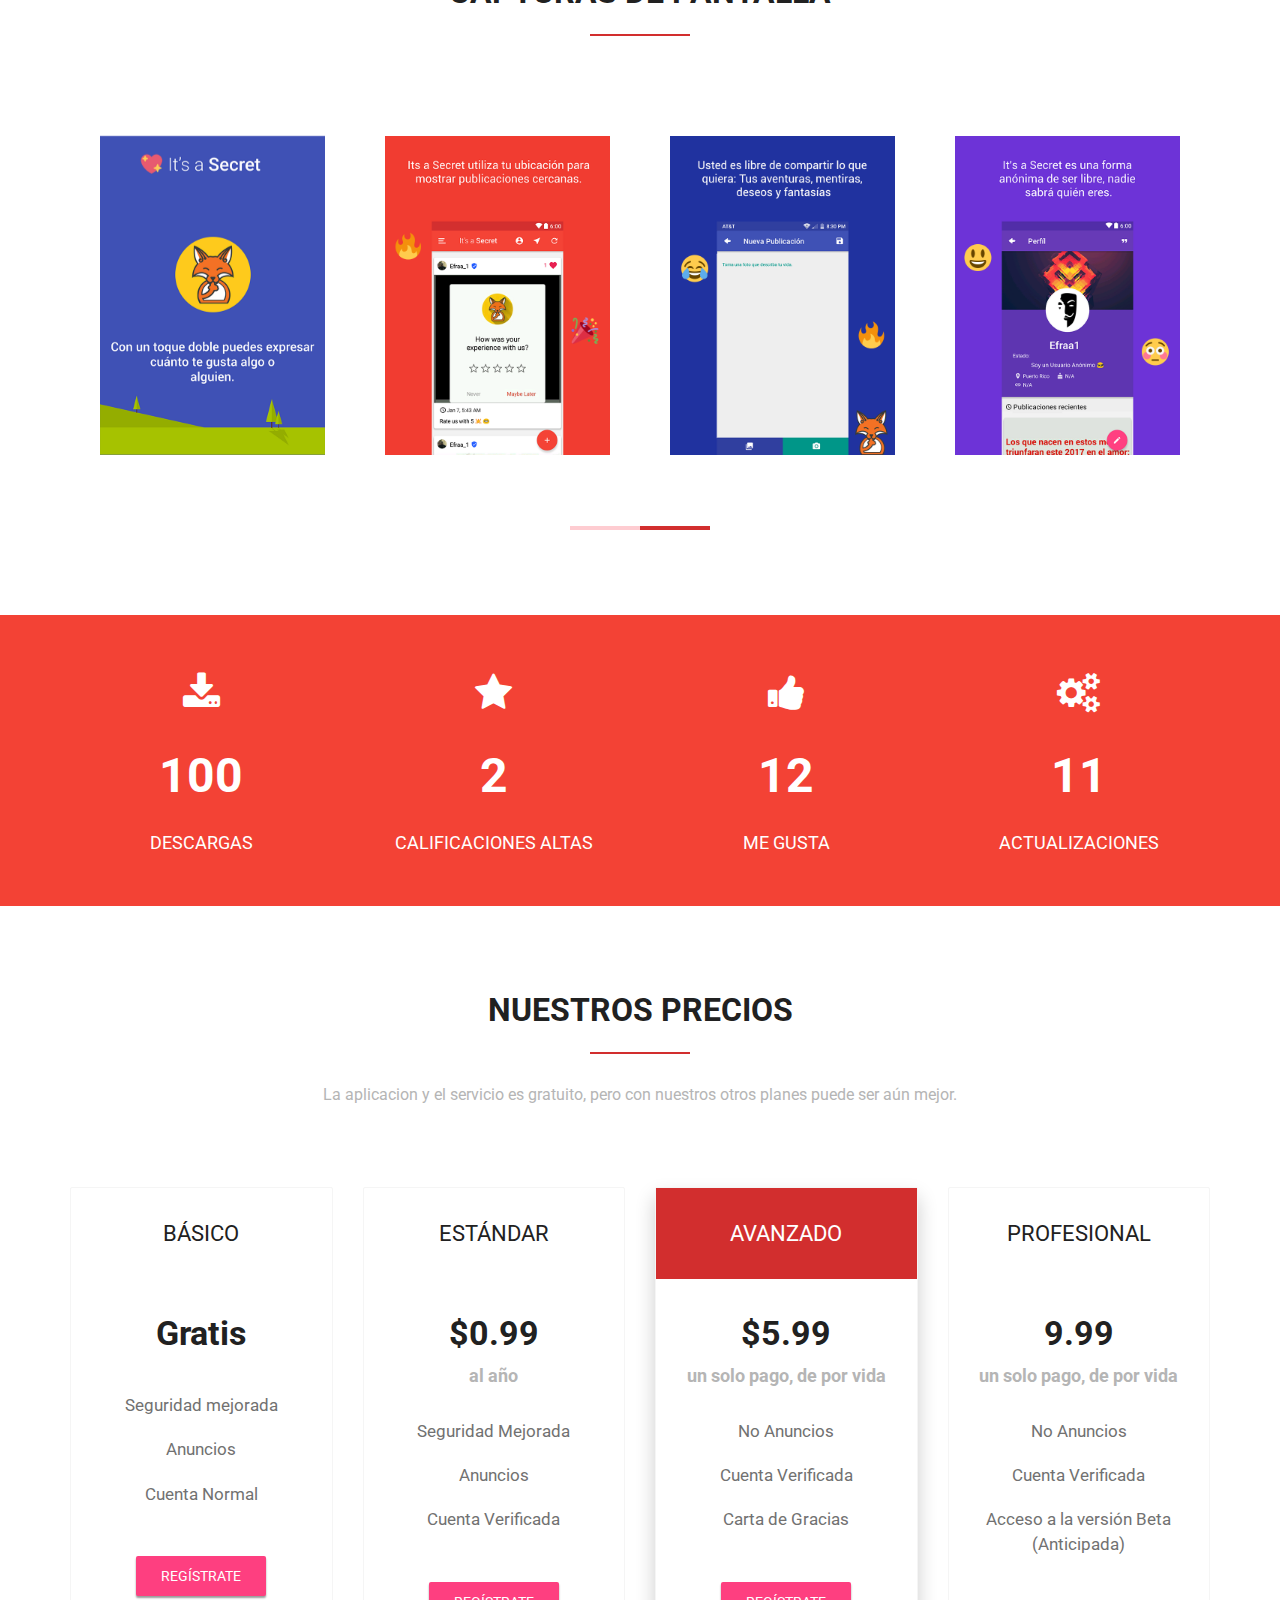
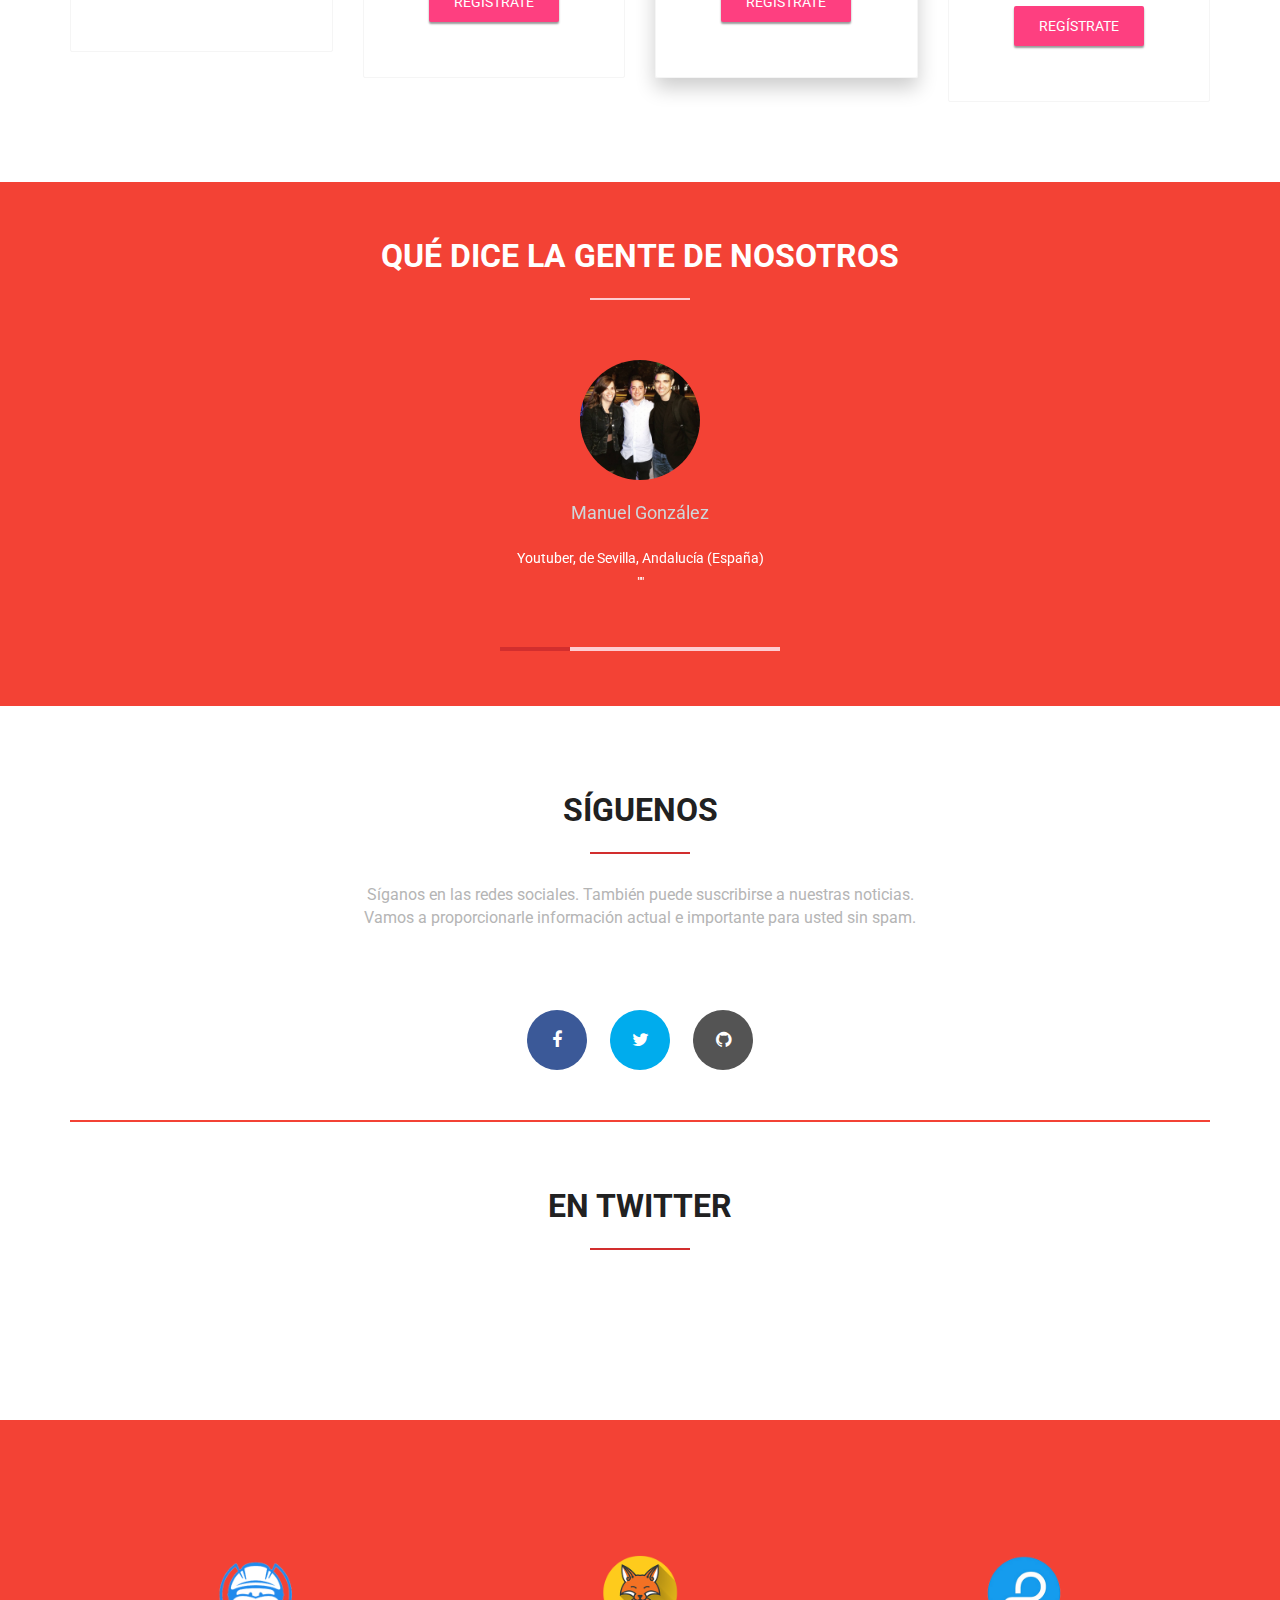
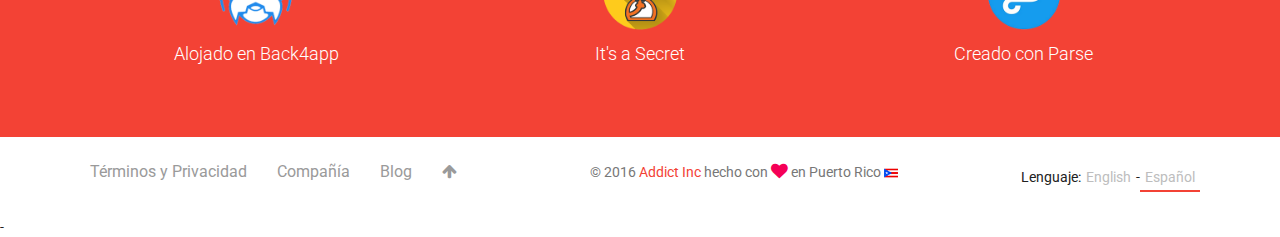
==== commit 1c3eb6f1: "Status Page Translated in Spanish" ====
--- a/es/index.html
+++ b/es/index.html
@@ -57,6 +57,9 @@
 								</li>
 								<li>
 									<a href="#follow">Seguir</a>
+								</li>
+								<li>
+									<a href="../es/status/index.html">Estatus</a>
 								</li>
 							</ul>
 						</div>
--- a/css/red-style.css
+++ b/css/red-style.css
@@ -392,6 +392,54 @@
 .features-right ul li{
 	padding-left:60px;
 }
+/* ==== Status ==== */
+
+.status{
+	padding:80px 0;
+	padding-top:80px ;
+	padding-bottom:0;
+}
+.fs-image-wrapp img{
+	width:300px;
+	height:auto;
+}
+.status-list{
+	padding-top:50px;
+}
+.status-list h3{
+	text-transform:uppercase;
+	font-weight:100;
+}
+.status-list p{
+	color:#9D9D9D;
+}
+.status-list ul li{
+	position:relative;
+	margin-bottom:50px;
+}
+.status-list ul li:last-child{
+	margin-bottom:0;
+}
+.status-left ul li i{
+	position:absolute;
+	top:5px;
+	right:0;
+	font-size:32px;
+	color:#717171;
+}
+.status-right ul li i{
+	position:absolute;
+	top:5px;
+	left:0;
+	font-size:32px;
+	color:#717171;
+}
+.status-left ul li{
+	padding-right:60px;
+}
+.status-right ul li{
+	padding-left:60px;
+}
 
 /* ==== Between ==== */
 .container-between{
@@ -1147,6 +1195,13 @@
 		padding:25px 0;
 
 }
+.divider-status{
+	width: 100%;
+		border-bottom:2px solid #F34235;
+		padding:25px 0;
+		margin-top: -80px;
+
+}
 .twitter-feed-section{
 	padding:60px 0;
 }
@@ -1162,4 +1217,13 @@
 }    
 h4#padding-less {
     margin-top: -80px;
+}
+h3.subtitle{
+	margin: 0px;
+	padding: 0px;
+	border: 1px;
+	border-left-color: #F34235;
+}
+i.fa.fa-question-circle{
+	color: #000;
 }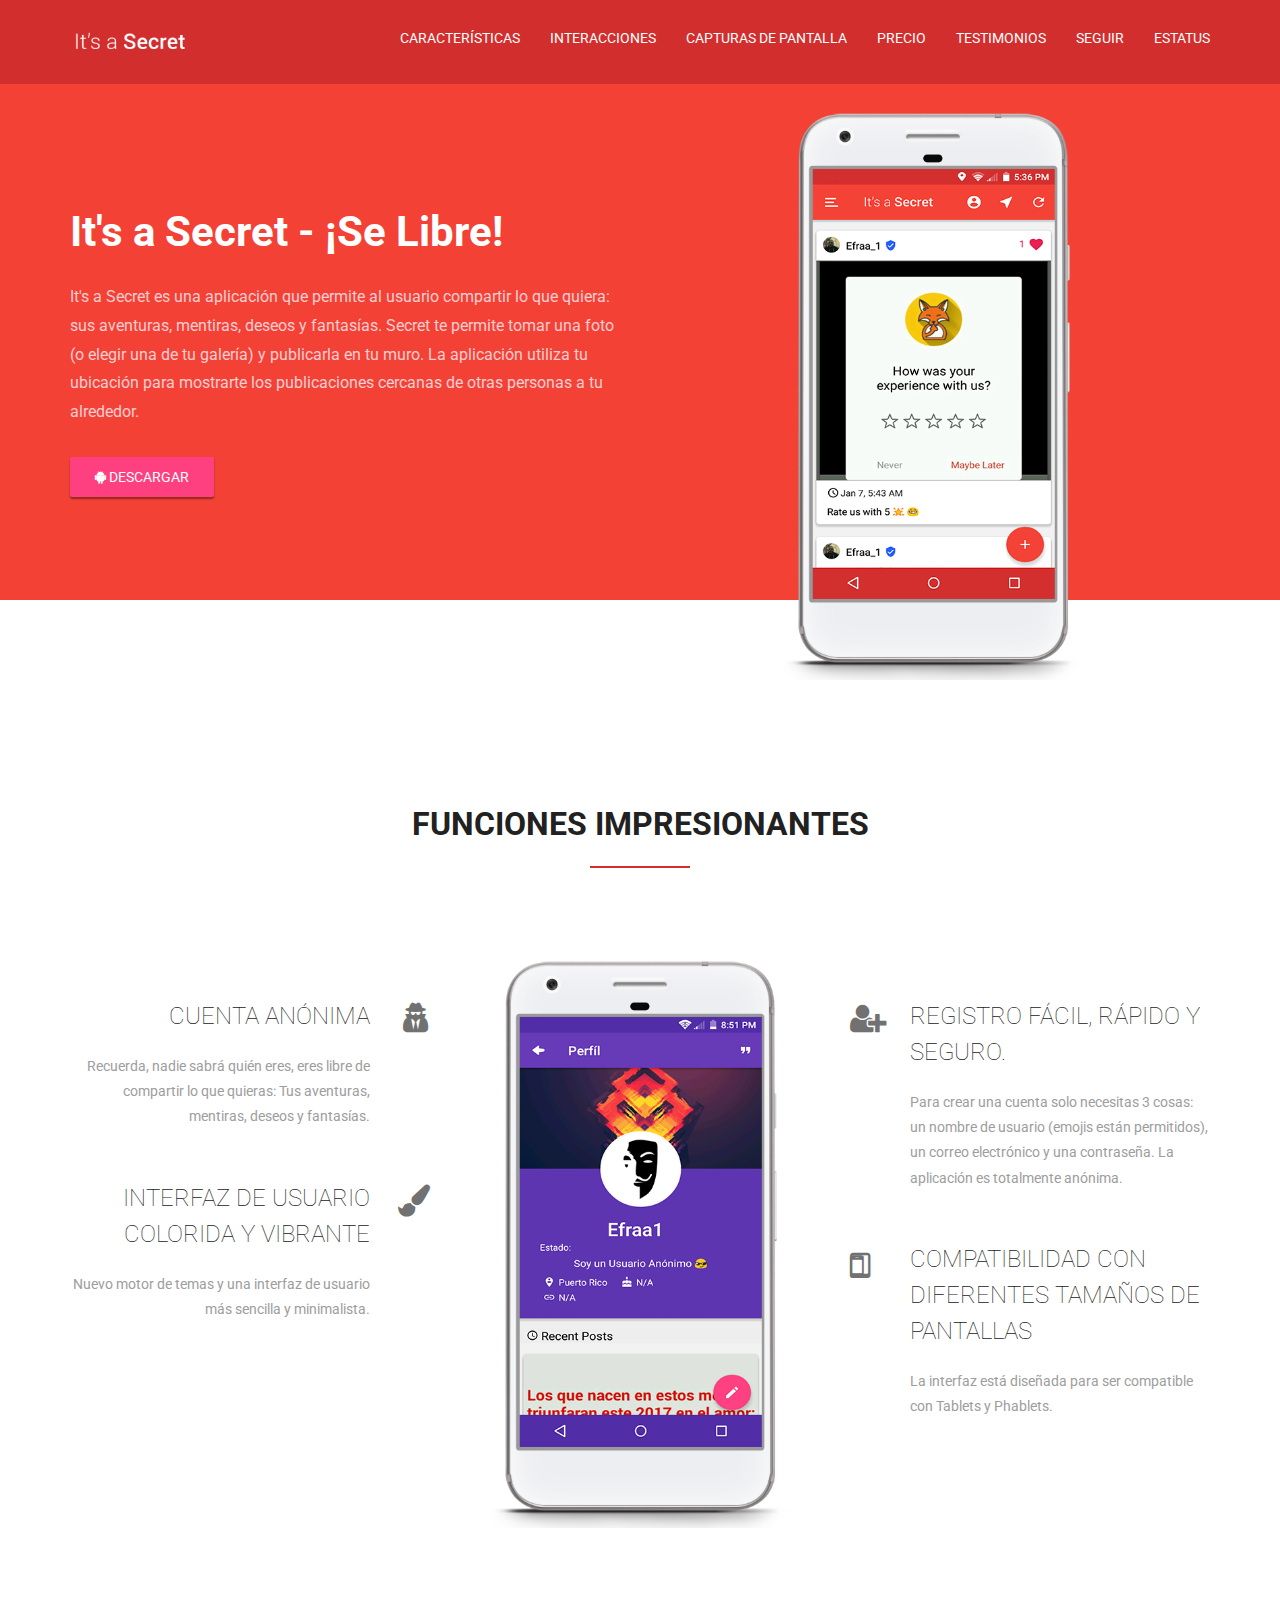
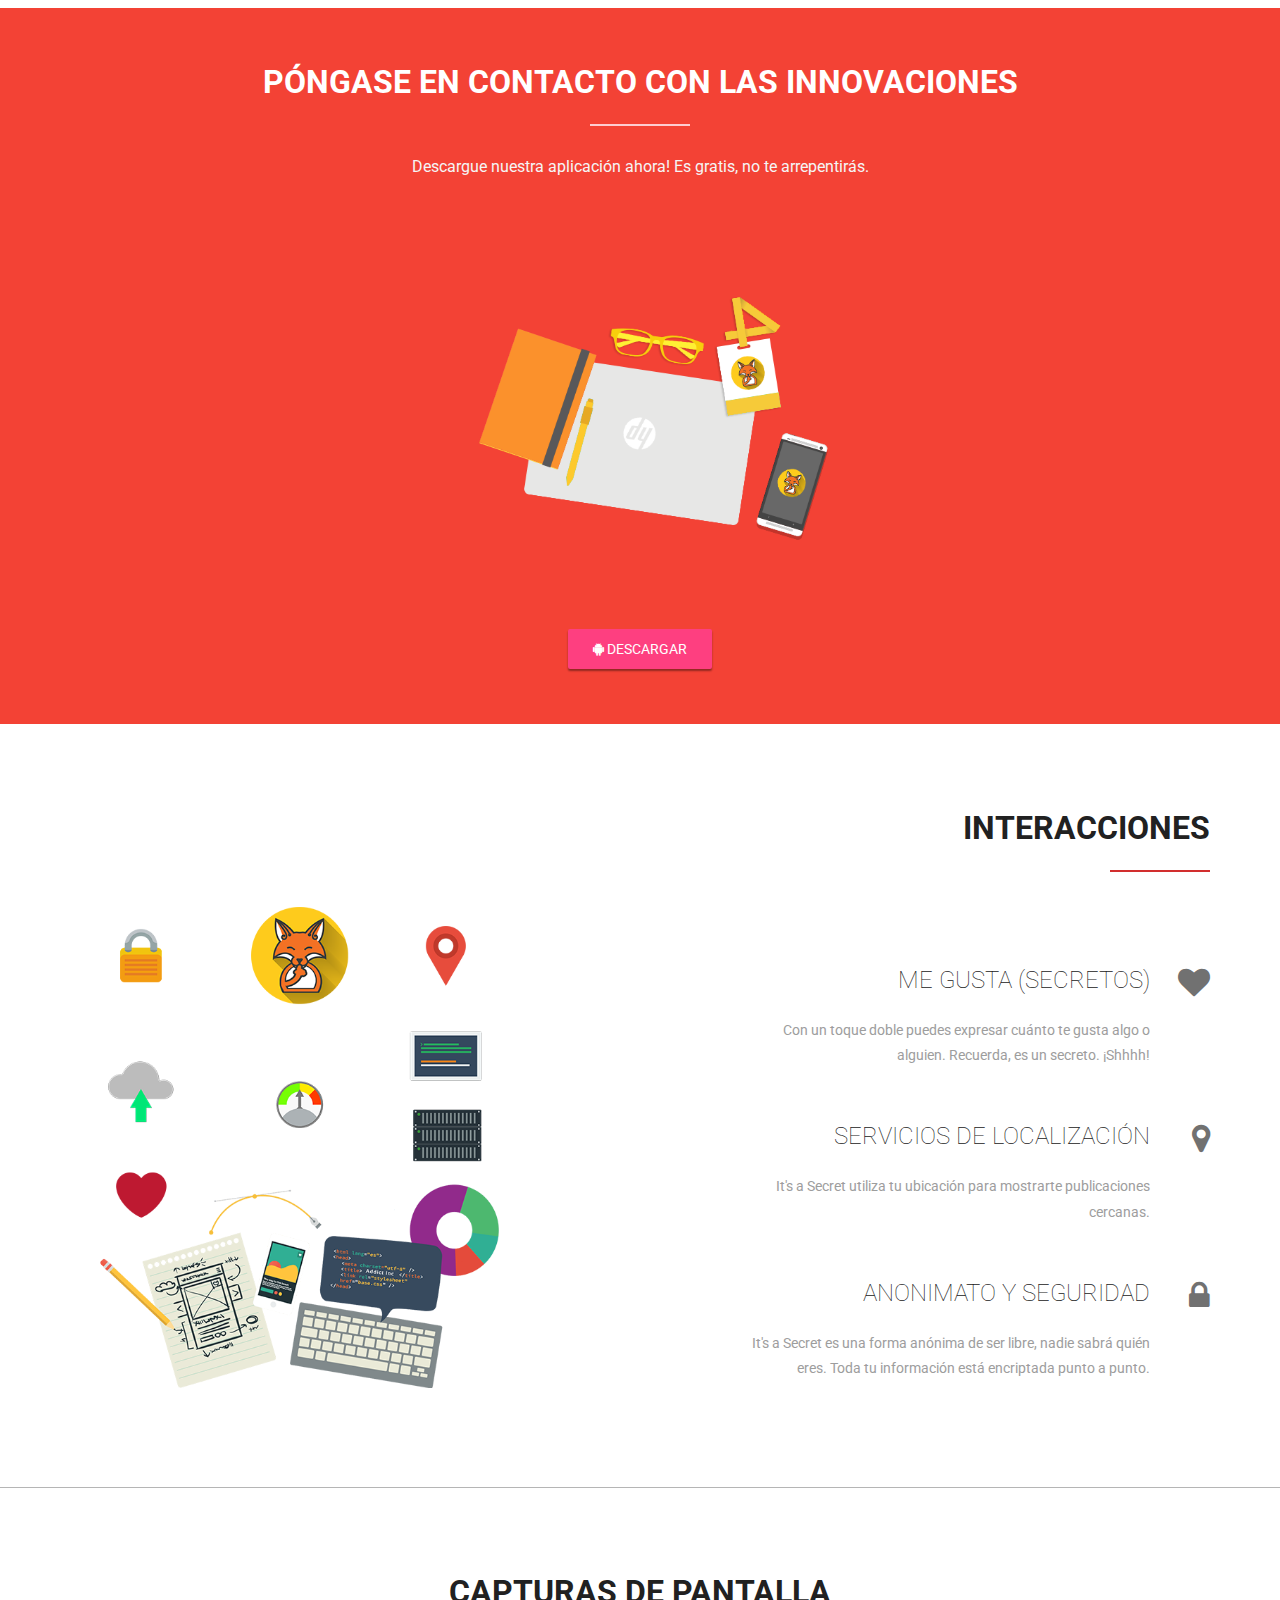
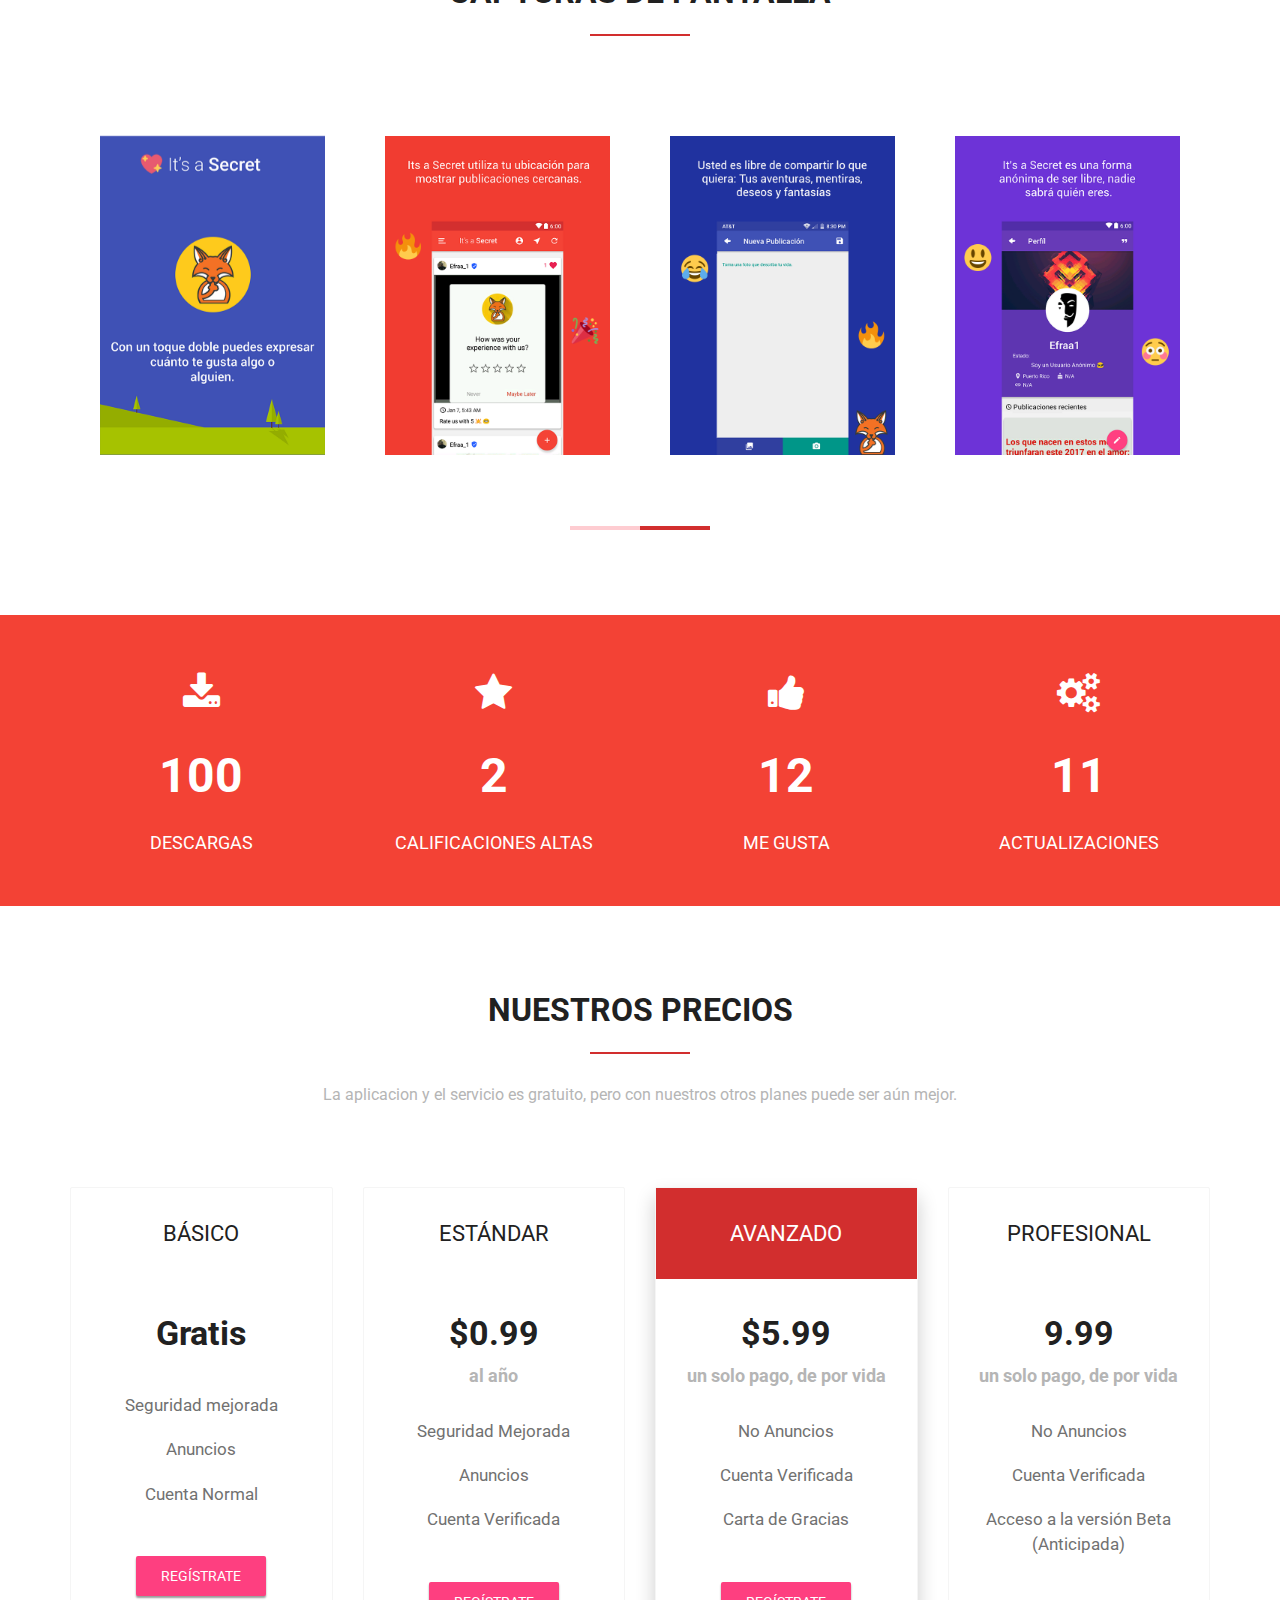
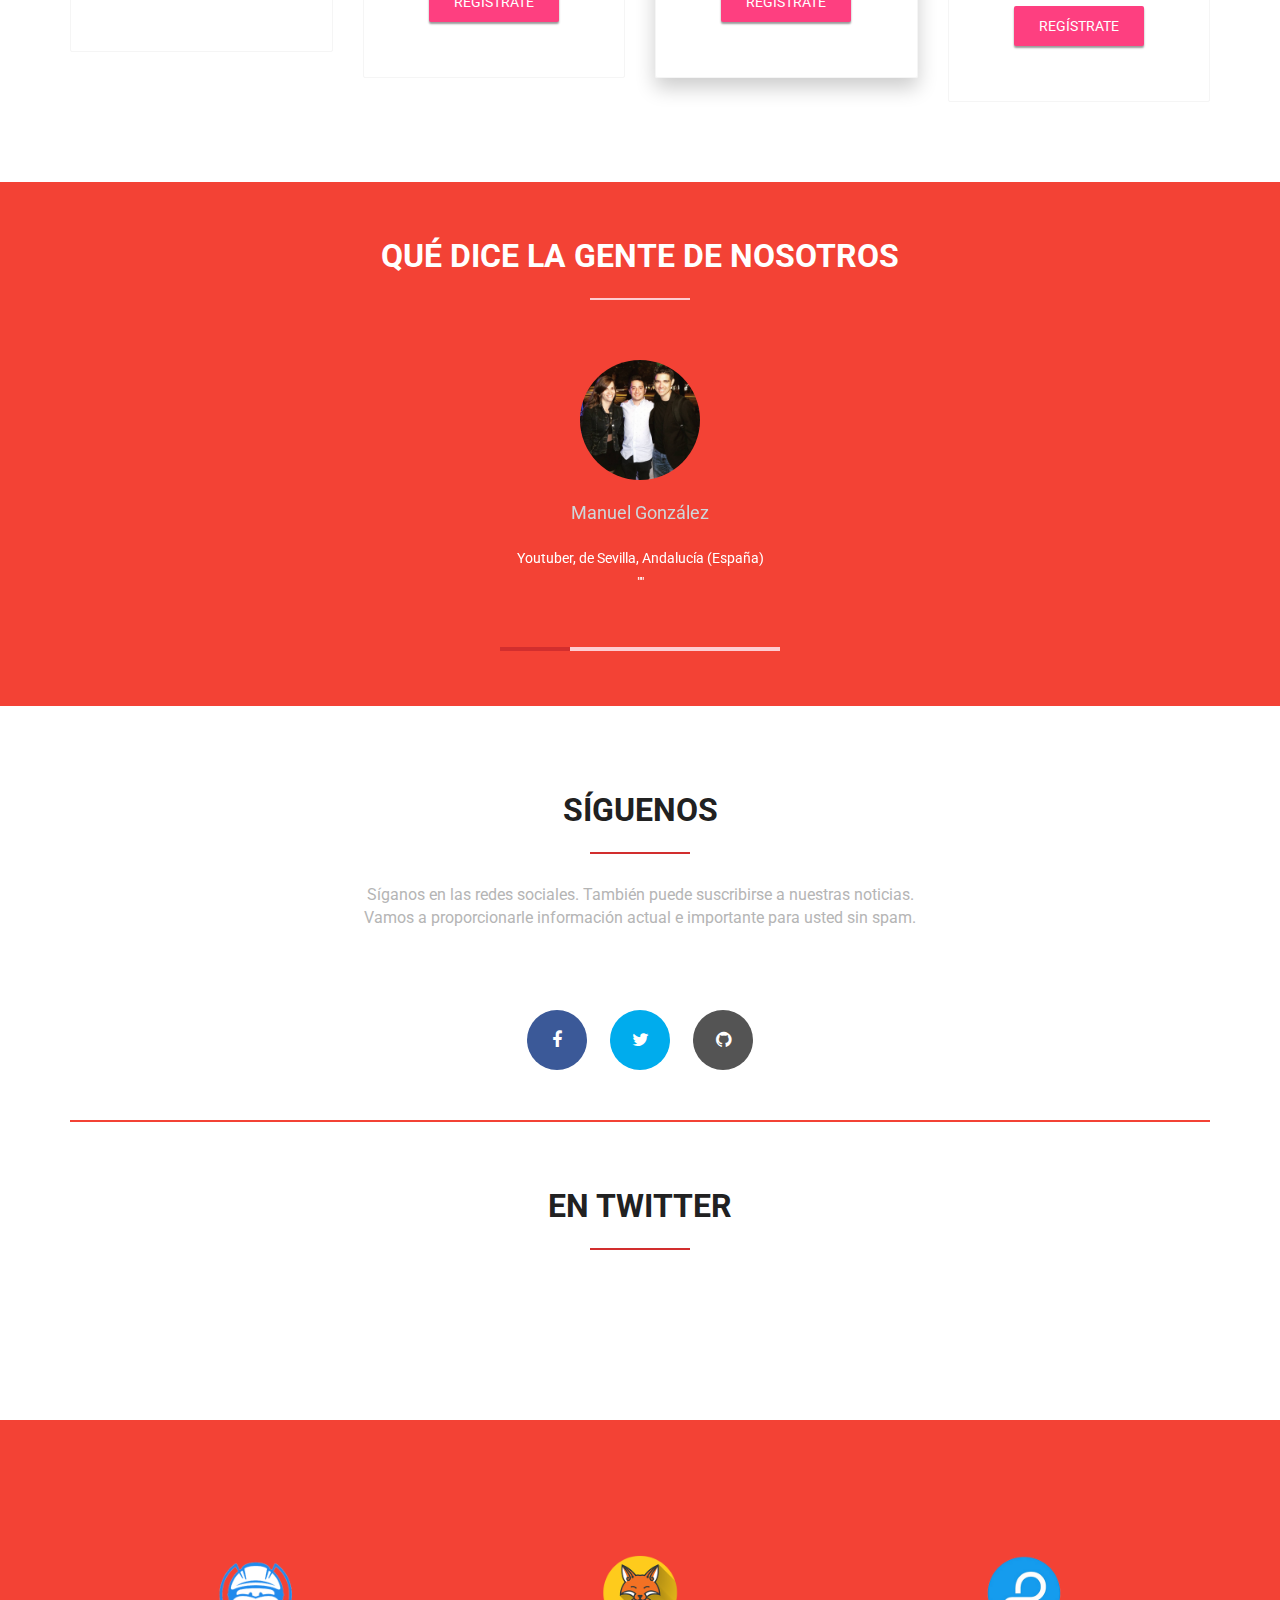
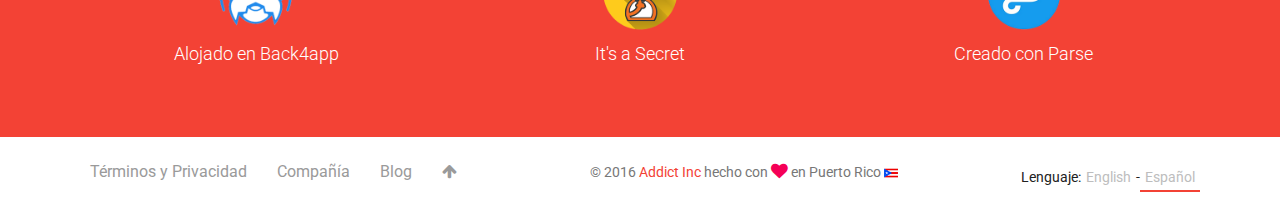
==== commit b833ed95: "Fixed Minor Bugs" ====
--- a/es/index.html
+++ b/es/index.html
@@ -5,14 +5,14 @@
 		<meta name="viewport" content="width=device-width, initial-scale=1.0, maximum-scale=1.0, user-scalable=no">
 		<meta http-equiv="X-UA-Compatible" content="IE=edge">
 		<title>It's a Secret | ¡Se Libre!</title>
-		<meta name="description" content="Material Design,  Responsive, Mobile First, Bootstrap 3, Agency, Clean, Creative, Business, Corporate, Mobile App">
-		<meta name="author" content="Vardo">
+		<meta name="description" content="It's a Secret es una aplicación que permite al usuario compartir lo que quiera: sus aventuras, mentiras, deseos y fantasías. Secret te permite tomar una foto (o elegir una de tu galería) y publicarla en tu muro. La aplicación utiliza tu ubicación para mostrarte los publicaciones cercanas de otras personas a tu alrededor.">
+		<meta name="author" content="Addict Inc">
 		<link href='https://fonts.googleapis.com/css?family=Roboto:400,100,300,500,700,900' rel='stylesheet' type='text/css'>
 		<link rel="icon" type="image/ico" href="../favicon.png">
 		<link rel="apple-touch-icon" href="../apple-touch-icon.png">
 		<link rel="apple-touch-icon" sizes="72x72" href="../apple-touch-icon-72x72.png">
 		<link rel="apple-touch-icon" sizes="114x114" href="../apple-touch-icon-114x114.png">
-		<link rel="image_src" href="../thumbnail.png">
+		<link rel="image_src" href="../images/logo-round.png">
 		<link href="../css/style-theme.css" rel="stylesheet">
 		<link href="../css/red-style.css" rel="stylesheet">
 	</head>
@@ -514,7 +514,7 @@
 				<div class="row">
 					<div class="col-md-12 aligncenter">
 						<a href="#0">
-							<img src="images/logo-round.png" width="300px" width="300px" alt="" title="" />
+							<img src="../images/logo-round.png" width="300px" width="300px" alt="" title="" />
 							<h4 id="padding-less">It's a Secret</h4>
 						</a>
 					</div>
@@ -605,4 +605,4 @@
 		<script type="text/javascript" async src="../js/widgets.js" charset="utf-8"></script>
 
 	</body>
-</html>-+</html>